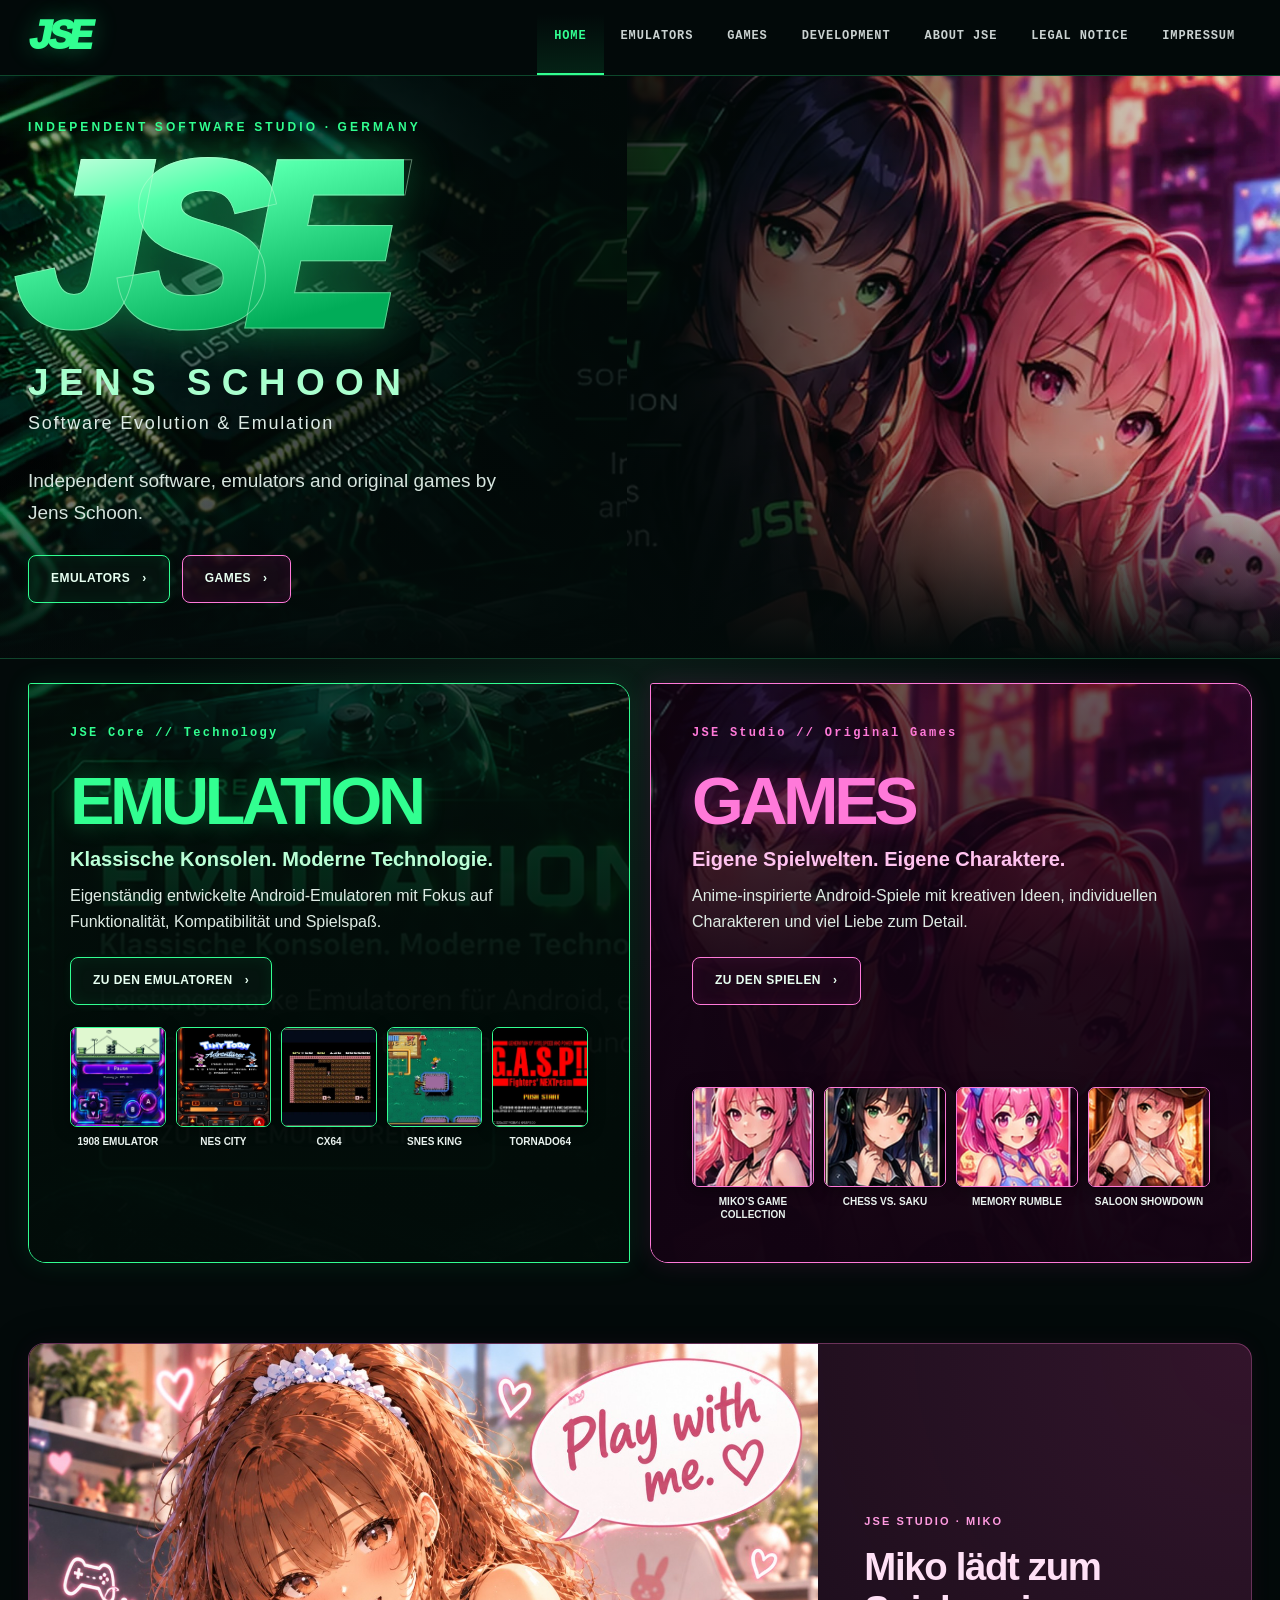
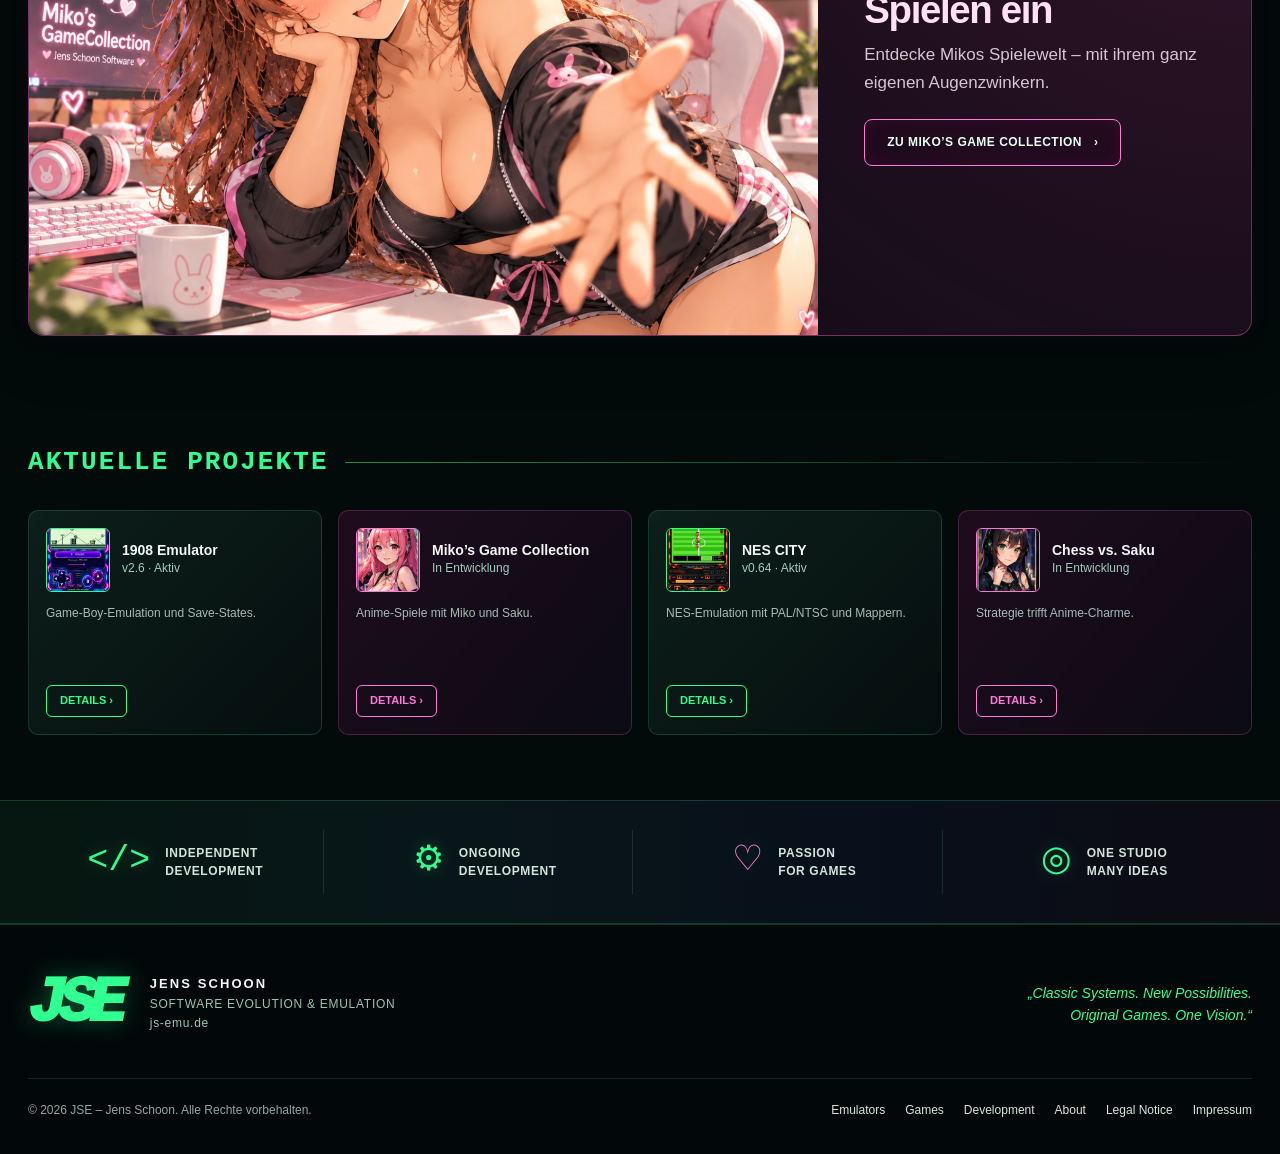
==== index.html @ 4e49dca0 "Add files via upload" ====
<!DOCTYPE html><html lang="de"><head><meta charset="utf-8"><meta name="viewport" content="width=device-width,initial-scale=1"><title>Independent Software, Emulators &amp; Games | JSE – Jens Schoon Software Evolution &amp; Emulation</title><meta name="description" content="JSE vereint eigenständig entwickelte Android-Emulatoren und Anime-inspirierte Spiele."><meta name="theme-color" content="#030a0a"><meta name="robots" content="index,follow"><link rel="canonical" href="https://js-emu.de/"><link rel="icon" type="image/png" href="[data-uri]"><style>/* JSE — Jens Schoon Software Evolution & Emulation | responsive local-first theme */
:root{color-scheme:dark;--bg:#030a0a;--panel:#081414;--panel2:#0e191a;--text:#f2f6f4;--muted:#acbcb8;--line:rgba(89,255,167,.22);--green:#32ff91;--pink:#ff79d9;--gold:#f2cc88;--radius:18px}
*{box-sizing:border-box}html{scroll-behavior:smooth;scroll-padding-top:90px}body{margin:0;background:var(--bg);color:var(--text);font-family:Inter,ui-sans-serif,-apple-system,BlinkMacSystemFont,"Segoe UI",Arial,sans-serif;line-height:1.6}img{max-width:100%;height:auto}a{text-decoration:none;color:inherit}button{font:inherit}button,a{-webkit-tap-highlight-color:transparent}a:focus-visible,button:focus-visible{outline:2px solid var(--green);outline-offset:5px}::selection{background:var(--green);color:#05140a}
.container{width:min(1240px,calc(100% - 56px));margin:auto}.sr-only{position:absolute;width:1px;height:1px;overflow:hidden;clip:rect(0,0,0,0);white-space:nowrap}.mono,.eyebrow,.mini-kicker,.version,.sub-label,.site-nav,.logo,.section-head,.stat-label,.button,.chip{font-family:ui-monospace,SFMono-Regular,Consolas,"Liberation Mono",monospace;letter-spacing:.055em}
.site-header{height:76px;position:sticky;top:0;z-index:100;background:rgba(3,10,10,.93);border-bottom:1px solid rgba(47,255,144,.25);backdrop-filter:blur(16px)}.head-inner{height:100%;display:flex;align-items:center;justify-content:space-between;gap:18px}.logo{color:var(--green);font-size:42px;letter-spacing:-.12em;font-weight:1000;font-style:italic;line-height:1;white-space:nowrap;text-shadow:0 0 24px rgba(37,255,146,.32);padding-right:9px}.site-nav{height:100%;display:flex;align-items:stretch;gap:0}.site-nav a{font-size:12px;font-weight:750;text-transform:uppercase;padding:0 17px;display:flex;align-items:center;justify-content:center;color:#cad2d1;border-bottom:2px solid transparent;transition:.2s}.site-nav a:hover,.site-nav a[aria-current="page"]{color:var(--green);background:linear-gradient(0deg,rgba(26,255,132,.10),transparent 82%);border-bottom-color:var(--green)}.menu-toggle{display:none;background:none;border:1px solid var(--line);color:var(--green);border-radius:8px;padding:9px;cursor:pointer}.menu-toggle span{display:block;width:25px;height:2px;background:currentColor;margin:5px 2px}.menu-toggle[aria-expanded="true"]{background:#143227}
.hero{position:relative;min-height:485px;display:flex;align-items:center;isolation:isolate;overflow:hidden;border-bottom:1px solid rgba(59,255,151,.24)}.hero:before,.hero:after{content:"";position:absolute;inset:0;z-index:-2;pointer-events:none}.hero:before{right:49%;background:url("[data-uri]") 35% center/cover no-repeat;filter:saturate(1.2)}.hero:after{left:49%;background:url("[data-uri]") center 25%/cover no-repeat;filter:saturate(1.08)}.hero-shade{position:absolute;inset:0;z-index:-1;background:linear-gradient(90deg,rgba(2,9,9,.33),rgba(2,10,9,.82) 29%,rgba(2,10,9,.89) 48%,rgba(2,9,9,.47) 70%,rgba(2,9,9,.04)),linear-gradient(0deg,#040b0b,transparent 35%)}.hero-content{position:relative;padding-top:42px;padding-bottom:55px}.hero-overline{color:var(--green);text-transform:uppercase;font-size:12px;font-weight:800;letter-spacing:.26em;margin-bottom:8px}.hero-mark{font-size:clamp(110px,18vw,244px);font-style:italic;font-weight:1000;letter-spacing:-.115em;line-height:.9;margin:0 20px 8px -15px;padding-right:.15em;background:linear-gradient(165deg,#e8ffee 0%,#54ffab 30%,#01ac58 80%);color:transparent;background-clip:text;-webkit-background-clip:text;-webkit-text-stroke:1px rgba(201,255,217,.45);filter:drop-shadow(0 0 24px rgba(27,255,124,.4));width:max-content;max-width:100%}.hero-name{font-size:clamp(19px,3.1vw,37px);font-weight:700;letter-spacing:.28em;line-height:1.2;text-transform:uppercase;color:#a9ffce;margin:4px 0 4px}.hero-subtitle{font-size:clamp(13px,1.8vw,18px);color:#dcebe5;letter-spacing:.1em;margin:0}.hero-desc{font-size:clamp(15px,2vw,19px);max-width:480px;color:#d6e4de;margin:27px 0 0;line-height:1.7}.hero-actions{margin-top:26px;display:flex;gap:12px;flex-wrap:wrap}
.btn{display:inline-flex;align-items:center;justify-content:center;gap:12px;padding:13px 22px;min-height:46px;border-radius:8px;font-weight:800;text-transform:uppercase;font-size:12px;letter-spacing:.04em;border:1px solid var(--green);color:#e7fff1;background:rgba(9,28,20,.55);box-shadow:inset 0 0 16px rgba(20,255,123,.07),0 0 10px rgba(20,255,123,.07);transition:transform .2s,box-shadow .2s,background .2s;cursor:pointer}.btn:hover{background:#104c2d;box-shadow:0 0 22px rgba(30,255,129,.25);transform:translateY(-2px)}.btn.pink{border-color:var(--pink);background:rgba(35,9,30,.55);box-shadow:inset 0 0 16px rgba(255,60,195,.07)}.btn.pink:hover{background:#5c1747;box-shadow:0 0 20px rgba(255,109,207,.25)}.btn.fill{background:var(--green);color:#03220f}.btn.fill:hover{background:#9cffbc}.btn:focus-visible{outline-offset:3px}
.worlds{padding:24px 0 42px;background:radial-gradient(ellipse at center top,#0a1b16 0%,transparent 55%)}.world-grid{display:grid;grid-template-columns:1fr 1fr;gap:20px}.world{--accent:var(--green);position:relative;min-width:0;overflow:hidden;background:#071712;border:1px solid var(--accent);border-radius:3px 18px 3px 18px;box-shadow:0 0 27px rgba(39,255,133,.10),inset 0 0 38px rgba(0,0,0,.4);isolation:isolate;display:flex;flex-direction:column;min-height:580px}.world:before{content:"";position:absolute;inset:0;z-index:-2;background:url("[data-uri]") center/cover no-repeat;opacity:.48;filter:saturate(1.25)}.world:after{content:"";position:absolute;inset:0;z-index:-1;background:linear-gradient(180deg,rgba(2,12,9,.50) 0%,rgba(2,12,9,.9) 48%,rgba(2,12,9,.98) 100%)}.world.games{--accent:var(--pink);background:#1b0719;box-shadow:0 0 27px rgba(255,64,194,.12),inset 0 0 38px rgba(0,0,0,.4)}.world.games:before{background-image:url("[data-uri]");background-position:center 10%;opacity:.52}.world.games:after{background:linear-gradient(180deg,rgba(19,3,19,.32) 0%,rgba(18,3,18,.89) 49%,rgba(18,3,18,.98) 100%)}.world-inner{display:flex;flex-direction:column;flex:1;padding:clamp(24px,3.2vw,42px)}.mini-kicker{font-size:12px;letter-spacing:.19em;color:var(--accent);font-weight:850}.world-title{font-size:clamp(40px,5.2vw,72px);letter-spacing:-.065em;line-height:1.08;margin:22px 0 5px;text-transform:uppercase;font-weight:900;color:var(--accent);text-shadow:0 0 22px rgba(30,255,130,.3)}.world.games .world-title{text-shadow:0 0 22px rgba(255,65,198,.3)}.world-tagline{font-size:clamp(15px,1.65vw,20px);font-weight:800;color:#baffd6;margin:0 0 8px}.world.games .world-tagline{color:#ffc2ef}.world-copy{color:#deebe4;line-height:1.65;margin:0 0 22px;font-size:clamp(14px,1.25vw,16px)}.world .btn{align-self:start;margin-bottom:22px}.world-previews{display:grid;grid-template-columns:repeat(4,minmax(0,1fr));gap:10px;margin-top:auto}.preview{min-width:0;display:block;transition:transform .2s}.preview:hover{transform:translateY(-5px)}.preview-picture{height:100px;border:1px solid var(--accent);border-radius:7px;overflow:hidden;box-shadow:0 2px 16px rgba(0,0,0,.45);background:#03160e;display:block}.preview-picture img{display:block;width:100%;height:100%;object-fit:cover}.preview-name{display:block;text-align:center;margin-top:8px;color:#e9f2ee;font-size:10px;line-height:1.3;font-weight:750;text-transform:uppercase}.world.games .preview-picture{background:#230b28}
.section{padding:38px 0 65px}.section-head{display:flex;align-items:center;gap:16px;white-space:nowrap;color:var(--green);font-size:clamp(17px,2.1vw,26px);text-transform:uppercase;font-weight:850;letter-spacing:.08em;margin-bottom:26px}.section-head:after{content:"";display:block;height:1px;background:linear-gradient(90deg,var(--green),transparent);flex:1;opacity:.55}.section-head.pink{color:var(--pink)}.section-head.pink:after{background:linear-gradient(90deg,var(--pink),transparent)}.project-strip{display:grid;grid-template-columns:repeat(4,minmax(0,1fr));gap:16px}.project-mini{display:flex;flex-direction:column;justify-content:space-between;border:1px solid rgba(91,255,170,.16);border-radius:10px;background:linear-gradient(135deg,rgba(14,34,29,.9),rgba(5,15,15,.96));padding:17px;min-width:0;min-height:225px;transition:border-color .2s,transform .2s}.project-mini:hover{border-color:rgba(91,255,170,.6);transform:translateY(-3px)}.project-mini.game{border-color:rgba(255,112,212,.21);background:linear-gradient(130deg,rgba(35,12,32,.86),rgba(12,12,21,.95))}.project-mini.game:hover{border-color:var(--pink)}.mini-top{display:flex;gap:12px;align-items:center}.mini-icon{width:64px;height:64px;object-fit:cover;border:1px solid var(--green);border-radius:6px;background:#081815;flex-shrink:0}.game .mini-icon{border-color:var(--pink)}.mini-name{font-size:14px;font-weight:850;line-height:1.35}.mini-version{color:#a5cbbc;font-size:12px}.mini-copy{color:#a8bbb6;font-size:12px;margin:12px 0}.mini-link{display:inline-flex;align-items:center;align-self:start;justify-content:center;border:1px solid var(--green);color:var(--green);font-size:11px;font-weight:800;border-radius:6px;text-transform:uppercase;padding:6px 13px}.game .mini-link{border-color:var(--pink);color:var(--pink)}.mini-link:hover{background:rgba(90,255,161,.13)}
.values{border-block:1px solid rgba(69,255,142,.18);padding:29px 0;background:linear-gradient(90deg,#061610,#081619,#08101b,#0e0b14)}.values-grid{display:grid;grid-template-columns:repeat(4,minmax(0,1fr));gap:14px}.value{display:flex;gap:15px;align-items:center;justify-content:center;border-right:1px solid rgba(176,229,204,.12);min-height:64px}.value:last-child{border:0}.value-icon{font-size:35px;line-height:1;color:var(--green);filter:drop-shadow(0 0 8px rgba(44,255,136,.26));font-family:monospace}.value:nth-child(3) .value-icon{color:var(--pink)}.value p{font-size:12px;line-height:1.5;text-transform:uppercase;letter-spacing:.05em;margin:0;color:#d2e5da;font-weight:720}
.site-footer{padding:48px 0 34px;border-top:1px solid rgba(80,255,141,.18);background:#020809}.footer-top{display:flex;justify-content:space-between;align-items:center;gap:20px}.footer-brand{display:flex;gap:22px;align-items:center}.footer-brand .logo{font-size:63px}.footer-label{font-size:13px;letter-spacing:.16em;font-weight:800}.footer-sub{color:#9ac5b2;font-size:12px;letter-spacing:.06em}.footer-quote{color:var(--green);font-size:14px;font-style:italic;text-align:right;max-width:310px;line-height:1.6}.footer-bottom{display:flex;justify-content:space-between;gap:18px;flex-wrap:wrap;border-top:1px solid rgba(70,255,143,.13);padding-top:22px;margin-top:42px;color:#92a8a0;font-size:12px}.footer-bottom a{color:#d5e7dc}.footer-bottom a:hover{color:var(--green)}.footer-links{display:flex;gap:20px;flex-wrap:wrap}
.page-intro{position:relative;overflow:hidden;border-bottom:1px solid var(--line);padding:65px 0 56px;background:radial-gradient(ellipse at 30% 0%,rgba(28,150,83,.18),transparent 55%),#040c0b}.page-intro.pink-intro{background:radial-gradient(ellipse at 70% 0%,rgba(195,56,132,.21),transparent 58%),#0b090e}.page-intro h1{font-size:clamp(50px,8vw,104px);letter-spacing:-.075em;line-height:1.0;margin:12px 0 18px;text-transform:uppercase}.page-intro p{color:#c3d1cb;font-size:clamp(16px,1.8vw,21px);max-width:830px;line-height:1.68;margin:0}.page-intro .eyebrow{color:var(--green);font-size:12px;font-weight:850;text-transform:uppercase}.pink-intro .eyebrow{color:var(--pink)}.page-main{padding:38px 0 80px}
.emu-card{border:1px solid rgba(74,255,142,.25);background:linear-gradient(130deg,#0d1a19,#071111);border-radius:16px;padding:clamp(22px,3.5vw,40px);margin-bottom:26px}.emu-number{color:var(--green);font-size:13px;letter-spacing:.2em;font-weight:900}.emu-card h2{font-size:clamp(33px,4.1vw,56px);line-height:1.1;letter-spacing:-.06em;margin:8px 0 16px}.badges{display:flex;flex-wrap:wrap;gap:8px;margin-bottom:24px}.badge{border:1px solid rgba(226,244,231,.25);padding:6px 13px;color:#e6f1e9;font-size:13px;white-space:nowrap;border-radius:4px}.badge.ver{color:var(--green);border-color:var(--green)}.badge.status::before{content:"";display:inline-block;width:8px;height:8px;background:var(--green);border-radius:50%;margin-right:9px;box-shadow:0 0 9px rgba(30,255,132,.65)}.emu-desc{font-size:clamp(16px,1.8vw,21px);color:#d0ded6;line-height:1.65;max-width:990px}.feature-tags{display:flex;gap:9px;flex-wrap:wrap;margin:24px 0}.chip{display:inline-flex;font-size:11px;padding:6px 12px;border:1px solid rgba(90,255,161,.24);color:#b2eecb;border-radius:20px;background:rgba(9,55,32,.2)}.emu-gallery{display:grid;grid-template-columns:repeat(2,minmax(0,1fr));gap:17px;margin:25px 0}.emu-gallery img{width:100%;height:clamp(280px,40vw,580px);object-fit:contain;background:#050b0a;border:1px solid rgba(106,238,158,.15);border-radius:10px;display:block}.download-row{display:flex;align-items:center;gap:20px;flex-wrap:wrap;margin-top:22px}.download-help{color:#99b6a8;font-size:13px;max-width:420px}.emu-card.compact{margin-bottom:18px}.emu-card.compact p{color:#bfd0c6;font-size:16px}
.games-grid{display:grid;grid-template-columns:repeat(2,minmax(0,1fr));gap:22px}.game-card{display:grid;grid-template-columns:195px 1fr;gap:25px;border:1px solid rgba(255,122,216,.22);background:linear-gradient(135deg,#1d1020,#0b1015);padding:20px;border-radius:13px;min-width:0}.game-card img{width:100%;height:260px;object-fit:cover;border:1px solid rgba(255,113,211,.45);border-radius:9px}.game-card h2{font-size:clamp(23px,2.4vw,31px);line-height:1.15;margin:8px 0 8px}.game-card p{color:#ddc7d8;font-size:15px;line-height:1.6}.game-tag{font-size:11px;letter-spacing:.11em;font-weight:850;color:var(--pink)}.game-art-note{color:#b59cb2;font-size:12px}.info-box{padding:24px;border:1px solid rgba(139,255,191,.2);border-radius:12px;background:#0b1713;margin-top:24px;color:#c6d9d0}.info-box.pink-info{border-color:rgba(255,110,212,.25);background:#160e17}.info-box h2{margin:0 0 12px;font-size:21px;color:var(--green)}.info-box.pink-info h2{color:var(--pink)}
.timeline{display:grid;gap:18px}.timeline-card{border:1px solid rgba(92,255,167,.2);border-radius:12px;background:#0b1714;padding:26px}.timeline-card .date{color:var(--green);font:700 12px ui-monospace,monospace;letter-spacing:.1em}.timeline-card h2{margin:10px 0;font-size:clamp(20px,2.8vw,29px)}.timeline-card p{color:#b9cec3;margin:0}.about-grid{display:grid;grid-template-columns:1.2fr .8fr;gap:24px}.about-panel{padding:32px;background:#091715;border:1px solid var(--line);border-radius:14px}.about-panel h2{margin-top:0;color:var(--green)}.about-panel p{color:#cadbd2}.legal-layout{max-width:900px;margin:auto}.legal-card{border:1px solid rgba(75,255,145,.29);border-top:4px solid var(--green);background:#111817;padding:clamp(24px,5vw,52px);border-radius:3px}.legal-card article{padding:25px 0;border-bottom:1px solid rgba(244,255,245,.18)}.legal-card article:first-child{padding-top:0}.legal-card article:last-child{border:0;padding-bottom:0}.legal-card h2{color:var(--green);font-size:15px;letter-spacing:.13em;font-weight:800;margin:0 0 14px}.legal-card p{font-size:clamp(17px,2.4vw,23px);line-height:1.75;margin:0;color:#f1f4f1}
@media(max-width:1050px){.site-nav a{padding:0 11px;font-size:11px}.project-strip{grid-template-columns:repeat(2,minmax(0,1fr))}.world-previews{gap:6px}.preview-picture{height:83px}.world-inner{padding:24px}.game-card{grid-template-columns:150px 1fr;gap:15px}}
@media(max-width:720px){.site-header{height:69px}.container{width:calc(100% - 34px)}.logo{font-size:37px}.menu-toggle{display:block}.site-nav{position:absolute;top:69px;left:0;right:0;height:auto;display:none;flex-direction:column;background:rgba(2,11,10,.98);border-bottom:1px solid var(--green);box-shadow:0 15px 30px rgba(0,0,0,.6);padding:10px 20px 22px}.site-nav.open{display:flex}.site-nav a{font-size:14px;justify-content:flex-start;min-height:48px;border-bottom:1px solid rgba(48,255,148,.14)}.hero{min-height:465px}.hero:before{right:45%;background-position:45% center}.hero:after{left:39%;background-position:56% center;opacity:.83}.hero-shade{background:linear-gradient(90deg,rgba(3,11,9,.69),rgba(3,11,9,.76) 39%,rgba(3,11,9,.35) 82%),linear-gradient(0deg,#040b0b,transparent 35%)}.hero-content{padding-top:48px;padding-bottom:48px}.hero-mark{font-size:clamp(105px,23vw,175px);margin-left:-7px}.hero-name{font-size:clamp(17px,4vw,28px);letter-spacing:.15em}.hero-subtitle{font-size:13px;letter-spacing:.045em;max-width:290px}.hero-desc{max-width:315px;font-size:16px}.hero-actions{gap:10px}.btn{padding:11px 15px;font-size:11px}.worlds{padding-top:20px}.world-grid{grid-template-columns:1fr;gap:22px}.world{min-height:520px}.world-inner{padding:28px}.world-title{font-size:clamp(48px,11vw,70px)}.world-previews{gap:8px}.preview-picture{height:clamp(75px,24vw,122px)}.preview-name{font-size:10px}.section{padding:26px 0 45px}.section-head{white-space:normal;font-size:20px}.values-grid{grid-template-columns:repeat(2,1fr)}.value{justify-content:flex-start;padding:12px}.value:nth-child(even){border:0}.footer-top{align-items:start;flex-direction:column}.footer-quote{text-align:left}.footer-brand .logo{font-size:56px}.page-intro{padding:47px 0}.page-intro h1{font-size:clamp(45px,10vw,78px)}.page-main{padding:28px 0 60px}.games-grid{grid-template-columns:1fr}.game-card{grid-template-columns:135px 1fr}.game-card img{height:210px}.about-grid{grid-template-columns:1fr}.emu-gallery img{height:clamp(300px,75vw,580px)}}
@media(max-width:430px){.container{width:calc(100% - 28px)}.hero-mark{font-size:clamp(100px,26vw,124px)}.hero-name{letter-spacing:.11em}.hero-desc{max-width:285px}.world-inner{padding:21px}.world-title{font-size:46px}.preview-picture{height:75px}.preview-name{font-size:9px}.project-strip{gap:9px}.project-mini{padding:12px;min-height:218px}.mini-icon{width:52px;height:52px}.mini-top{gap:8px}.mini-name{font-size:12px}.mini-copy{font-size:11px}.badge{padding:6px 10px;font-size:12px}.emu-gallery{gap:8px}.emu-gallery img{height:295px}.game-card{grid-template-columns:112px 1fr;padding:12px;gap:12px}.game-card img{height:180px}.game-card h2{font-size:19px}.game-card p{font-size:13px}}
@media(prefers-reduced-motion:reduce){*,*:before,*:after{scroll-behavior:auto!important;animation:none!important;transition:none!important}}

/* JSE / Original Miko Artwork — five supplied images; existing layout untouched */
.miko-feature-area{padding:38px 0 46px;position:relative}
.miko-feature-wrap{display:grid;grid-template-columns:minmax(0,1.55fr) minmax(250px,.85fr);gap:0;overflow:hidden;align-items:stretch;border:1px solid rgba(255,118,207,.36);border-radius:16px;background:radial-gradient(circle at 100% 0,rgba(246,73,174,.15),transparent 65%),#100b14;box-shadow:0 18px 55px rgba(0,0,0,.23),0 0 24px rgba(255,54,180,.05)}
.miko-feature-wrap.tech{border-color:rgba(72,255,155,.36);background:radial-gradient(circle at 100% 0,rgba(37,209,113,.11),transparent 62%),#081210}
.miko-feature-art{margin:0;align-self:center;min-width:0;background:#160d19;display:grid;place-items:center}
.miko-feature-art img{display:block;width:100%;height:auto;object-fit:contain}
.miko-feature-caption{padding:clamp(22px,3.6vw,48px);display:flex;flex-direction:column;justify-content:center;align-items:flex-start;min-width:0}
.miko-feature-caption .miko-kicker{font-size:11px;color:#ff9ae0;font-weight:850;letter-spacing:.19em;text-transform:uppercase}
.miko-feature-wrap.tech .miko-kicker{color:var(--green)}
.miko-feature-caption h2{font-size:clamp(26px,3vw,42px);line-height:1.12;letter-spacing:-.035em;margin:15px 0 10px;color:#ffe0f6}
.miko-feature-wrap.tech h2{color:#d7ffe5}
.miko-feature-caption p{font-size:clamp(14px,1.4vw,17px);line-height:1.65;color:#d5c6d2;margin:0 0 18px}
.miko-feature-wrap.tech p{color:#b9d0c3}
.miko-feature-caption .btn{margin-top:4px}
.miko-games-intro{padding-top:34px;padding-bottom:6px}
.miko-break{grid-column:1 / -1}
.miko-break .miko-feature-wrap{grid-template-columns:minmax(0,1.25fr) minmax(220px,.75fr)}
.miko-break .miko-feature-art img{max-height:485px;object-fit:contain}
.miko-about-area{padding:0 0 54px}
.miko-about-area .miko-feature-art img{max-height:540px;object-fit:contain}
.miko-tech-area{padding:4px 0 32px}
.miko-tech-area .miko-feature-art img{max-height:420px;object-fit:contain}
@media(max-width:760px){
  .miko-feature-area{padding:24px 0 30px}
  .miko-feature-wrap,.miko-break .miko-feature-wrap{grid-template-columns:minmax(0,1fr)}
  .miko-feature-caption{padding:23px 22px 27px}
  .miko-feature-caption h2{font-size:clamp(25px,6vw,34px);margin:9px 0}
  .miko-feature-art img,.miko-break .miko-feature-art img,.miko-about-area .miko-feature-art img,.miko-tech-area .miko-feature-art img{max-height:none}
}


/* JSE CX64 Startseiten-Vorschau: Platz 3 / mobil wischbar. */
.world-grid > .world:first-child .world-previews{grid-template-columns:repeat(5,minmax(0,1fr))}
@media(max-width:720px){
 .world-grid > .world:first-child .world-previews{display:flex;gap:8px;overflow-x:auto;overflow-y:hidden;scroll-snap-type:x mandatory;scrollbar-width:thin;scrollbar-color:#20ec78 transparent;padding-bottom:8px;-webkit-overflow-scrolling:touch}
 .world-grid > .world:first-child .world-previews .preview{flex:0 0 calc((100% - 24px)/4);scroll-snap-align:start}
}

/* Deutlich sichtbare Galerie-Navigation; nicht mehr nur innerhalb einer Mobil-Media-Query. */
.world-grid > .world:first-child .preview-swipe-guide {
  display:flex; align-items:center; justify-content:space-between; gap:12px;
  flex:0 0 auto; margin-top:auto; margin-bottom:12px;
  padding:11px 12px; min-height:52px;
  background:rgba(1,37,22,.98); color:#e8fff1;
  border:2px solid #2bf589; border-radius:12px;
  box-shadow:0 0 19px rgba(20,238,116,.19);
}
.world-grid > .world:first-child .preview-swipe-help {
  color:#e3ffe9; font:600 13px/1.4 Arial,Helvetica,sans-serif;
}
.world-grid > .world:first-child .preview-swipe-help strong {color:#4dff9b; font-weight:800}
.world-grid > .world:first-child .preview-swipe-button {
  display:inline-flex; align-items:center; justify-content:center; gap:5px;
  min-height:43px; padding:9px 12px; flex-shrink:0; cursor:pointer;
  border:0; border-radius:9px; background:#26f786; color:#05200f;
  font:800 13px/1.2 Arial,Helvetica,sans-serif;
}
.world-grid > .world:first-child .preview-swipe-button span {font-size:23px;line-height:1}
.world-grid > .world:first-child .preview-swipe-button:focus-visible {outline:2px solid white;outline-offset:3px}
/* Mit dem Hinweis oben werden die Vorschaubilder direkt darunter angezeigt. */
.world-grid > .world:first-child .world-previews {margin-top:0}
@media(max-width:400px){
  .world-grid > .world:first-child .preview-swipe-guide {gap:7px;padding:9px;min-height:52px}
  .world-grid > .world:first-child .preview-swipe-help {font-size:11px}
  .world-grid > .world:first-child .preview-swipe-button {font-size:11px;padding:8px 10px}
}
</style><meta property="og:title" content="Independent Software, Emulators &amp; Games | JSE"><meta property="og:description" content="JSE vereint eigenständig entwickelte Android-Emulatoren und Anime-inspirierte Spiele."><meta property="og:type" content="website"></head><body><header class="site-header"><div class="container head-inner"><a class="logo" href="index.html" aria-label="JSE – zur Startseite">JSE</a><button type="button" class="menu-toggle" aria-label="Menü öffnen oder schließen" aria-expanded="false" aria-controls="site-nav"><span></span><span></span><span></span></button><nav class="site-nav" id="site-nav" aria-label="Hauptnavigation"><a href="index.html" aria-current="page">Home</a><a href="portfolio.html">Emulators</a><a href="games.html">Games</a><a href="blog.html">Development</a><a href="about.html">About JSE</a><a href="legal-notice.html">Legal Notice</a><a href="impressum.html">Impressum</a></nav></div></header><main><section class="hero" aria-labelledby="hero-title"><div class="hero-shade"></div><div class="container hero-content"><div class="hero-overline">Independent Software Studio · Germany</div><h1 class="hero-mark" id="hero-title">JSE</h1><div class="hero-name">Jens Schoon</div><p class="hero-subtitle">Software Evolution &amp; Emulation</p><p class="hero-desc">Independent software, emulators and original games by Jens Schoon.</p><div class="hero-actions"><a href="portfolio.html" class="btn">Emulators <span aria-hidden="true">›</span></a><a href="games.html" class="btn pink">Games <span aria-hidden="true">›</span></a></div></div></section><section class="worlds"><div class="container world-grid"><article class="world"><div class="world-inner"><span class="mini-kicker">JSE Core // Technology</span><h2 class="world-title">Emulation</h2><p class="world-tagline">Klassische Konsolen. Moderne Technologie.</p><p class="world-copy">Eigenständig entwickelte Android-Emulatoren mit Fokus auf Funktionalität, Kompatibilität und Spielspaß.</p><a class="btn" href="portfolio.html">Zu den Emulatoren <span aria-hidden="true">›</span></a><div class="preview-swipe-guide" aria-label="Weitere Emulatoren entdecken"><span class="preview-swipe-help">Weitere Emulatoren: <strong>nach rechts wischen →</strong></span><button type="button" class="preview-swipe-button" aria-controls="jse-emulator-preview" aria-label="Tornado64 anzeigen">Tornado64 <span aria-hidden="true">→</span></button></div><div class="world-previews" id="jse-emulator-preview" aria-label="Emulatoren-Vorschau, horizontal scrollbar"><a class="preview" href="portfolio.html#1908"><span class="preview-picture"><img src="[data-uri]" alt="1908 Emulator" loading="lazy"></span><span class="preview-name">1908 Emulator</span></a><a class="preview" href="portfolio.html#nes-city"><span class="preview-picture"><img src="[data-uri]" alt="NES CITY" loading="lazy"></span><span class="preview-name">NES CITY</span></a><a class="preview" href="portfolio.html#cx64"><span class="preview-picture"><img src="[data-uri]" alt="CX64 Emulator v0.79 – Commodore 64 Spielansicht" loading="lazy"></span><span class="preview-name">CX64</span></a><a class="preview" href="portfolio.html#snes-king"><span class="preview-picture"><img src="[data-uri]" alt="SNES KING – Spielszene" loading="lazy"></span><span class="preview-name">SNES KING</span></a><a class="preview" href="portfolio.html#tornado64"><span class="preview-picture"><img src="[data-uri]" alt="Tornado64 – G.A.S.P.!! Spielvorschau" loading="lazy"></span><span class="preview-name">Tornado64</span></a></div></div></article><article class="world games"><div class="world-inner"><span class="mini-kicker">JSE Studio // Original Games</span><h2 class="world-title">Games</h2><p class="world-tagline">Eigene Spielwelten. Eigene Charaktere.</p><p class="world-copy">Anime-inspirierte Android-Spiele mit kreativen Ideen, individuellen Charakteren und viel Liebe zum Detail.</p><a class="btn pink" href="games.html">Zu den Spielen <span aria-hidden="true">›</span></a><div class="world-previews"><a class="preview" href="games.html#miko"><span class="preview-picture"><img src="[data-uri]" alt="Miko’s Game Collection" loading="lazy"></span><span class="preview-name">Miko’s Game Collection</span></a><a class="preview" href="games.html#chess"><span class="preview-picture"><img src="[data-uri]" alt="Chess vs. Saku" loading="lazy"></span><span class="preview-name">Chess vs. Saku</span></a><a class="preview" href="games.html#memory"><span class="preview-picture"><img src="[data-uri]" alt="Memory Rumble" loading="lazy"></span><span class="preview-name">Memory Rumble</span></a><a class="preview" href="games.html#saloon"><span class="preview-picture"><img src="[data-uri]" alt="Saloon Showdown" loading="lazy"></span><span class="preview-name">Saloon Showdown</span></a></div></div></article></div></section><section class="miko-feature-area" aria-label="Miko – JSE Games"><div class="container"><div class="miko-feature-wrap"><figure class="miko-feature-art"><img alt="Miko im Gaming-Zimmer – Play with me" loading="lazy" decoding="async" src="[data-uri]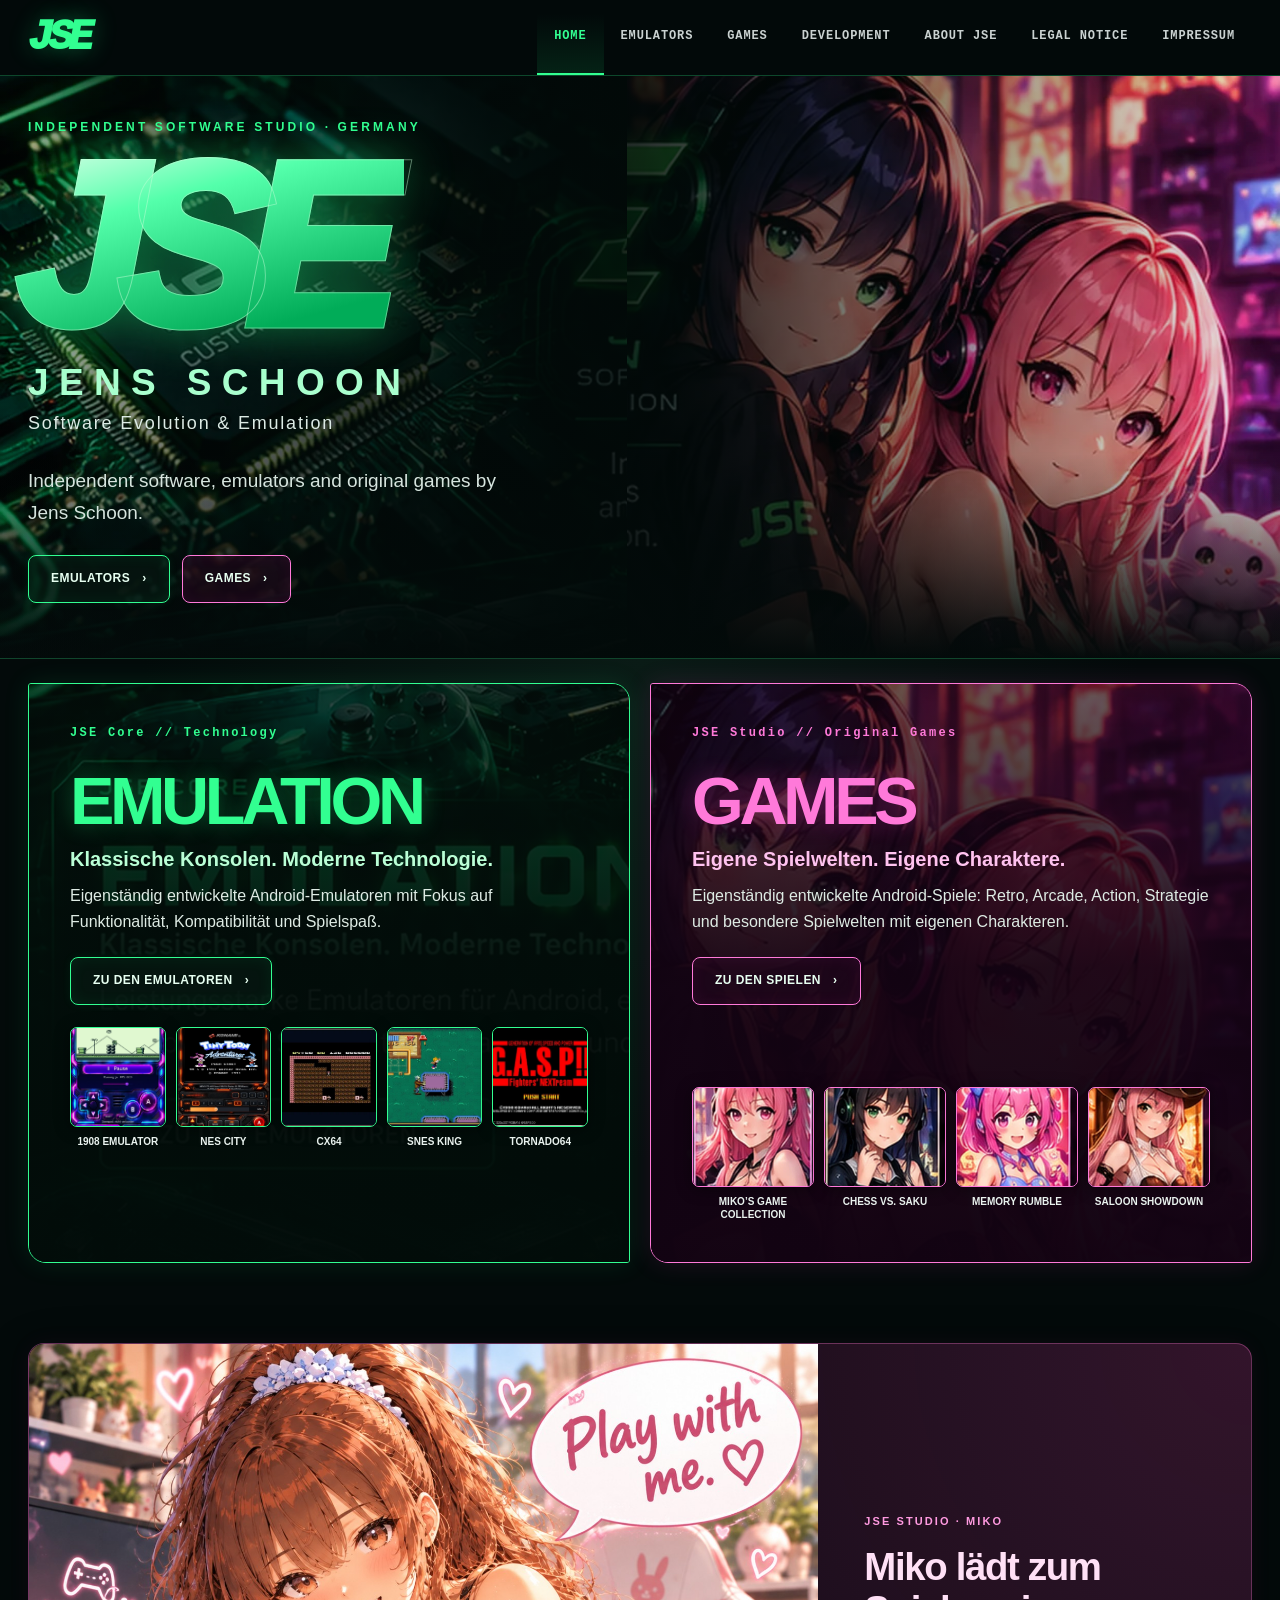
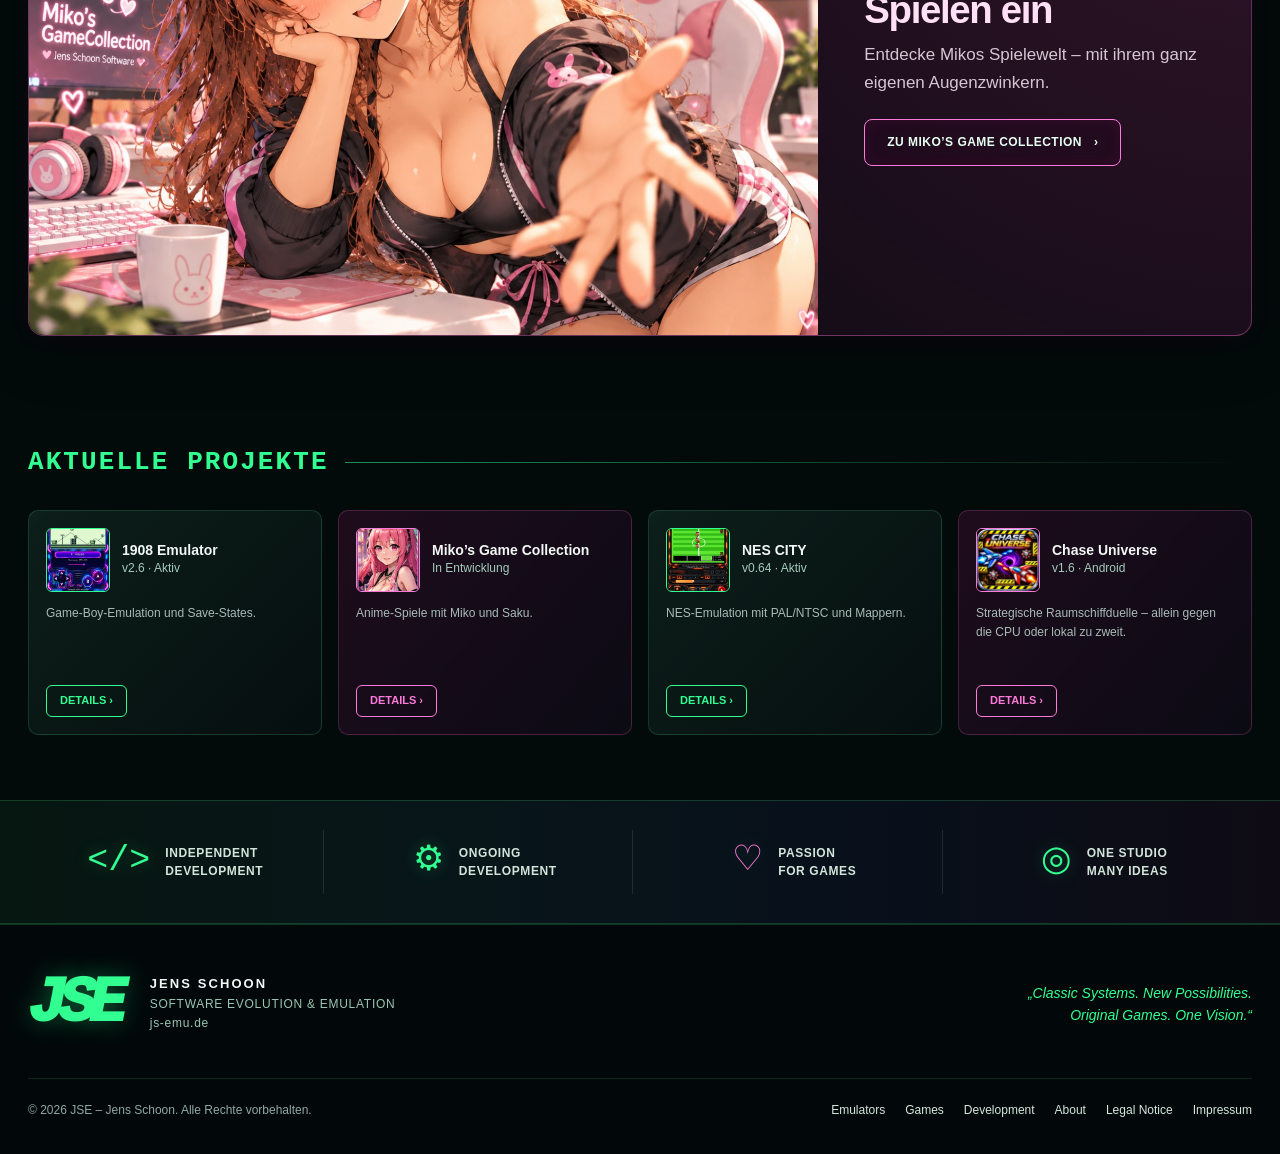
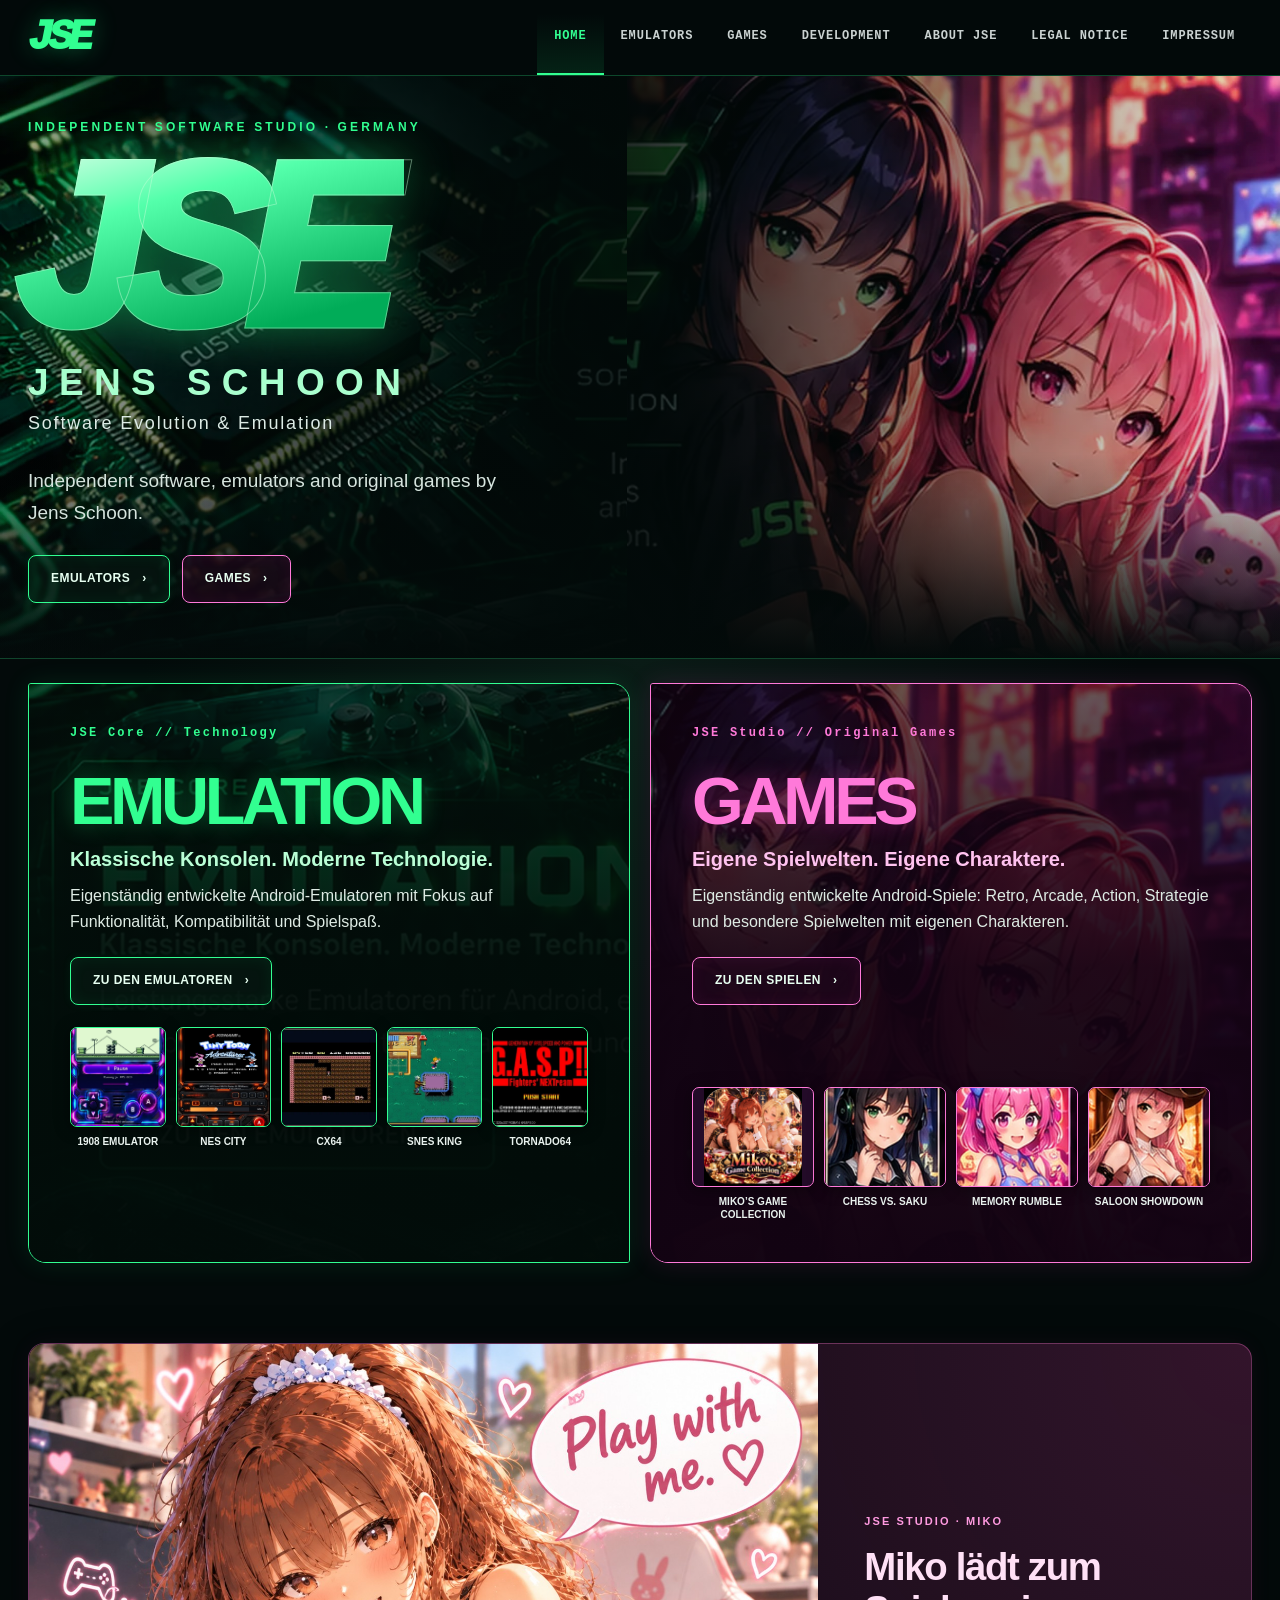
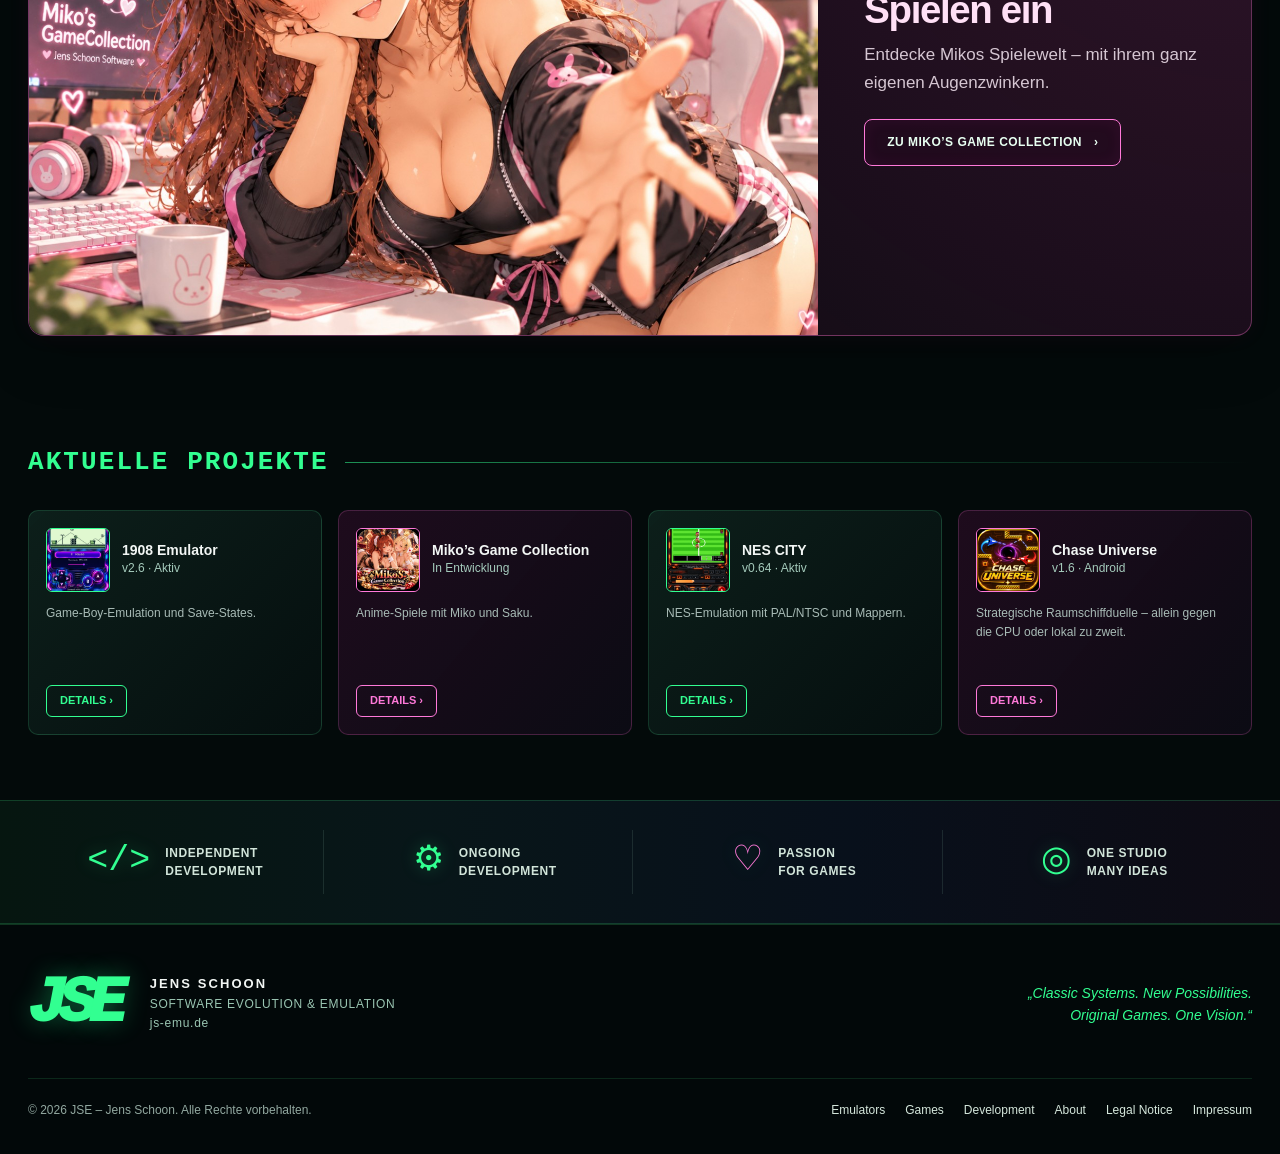
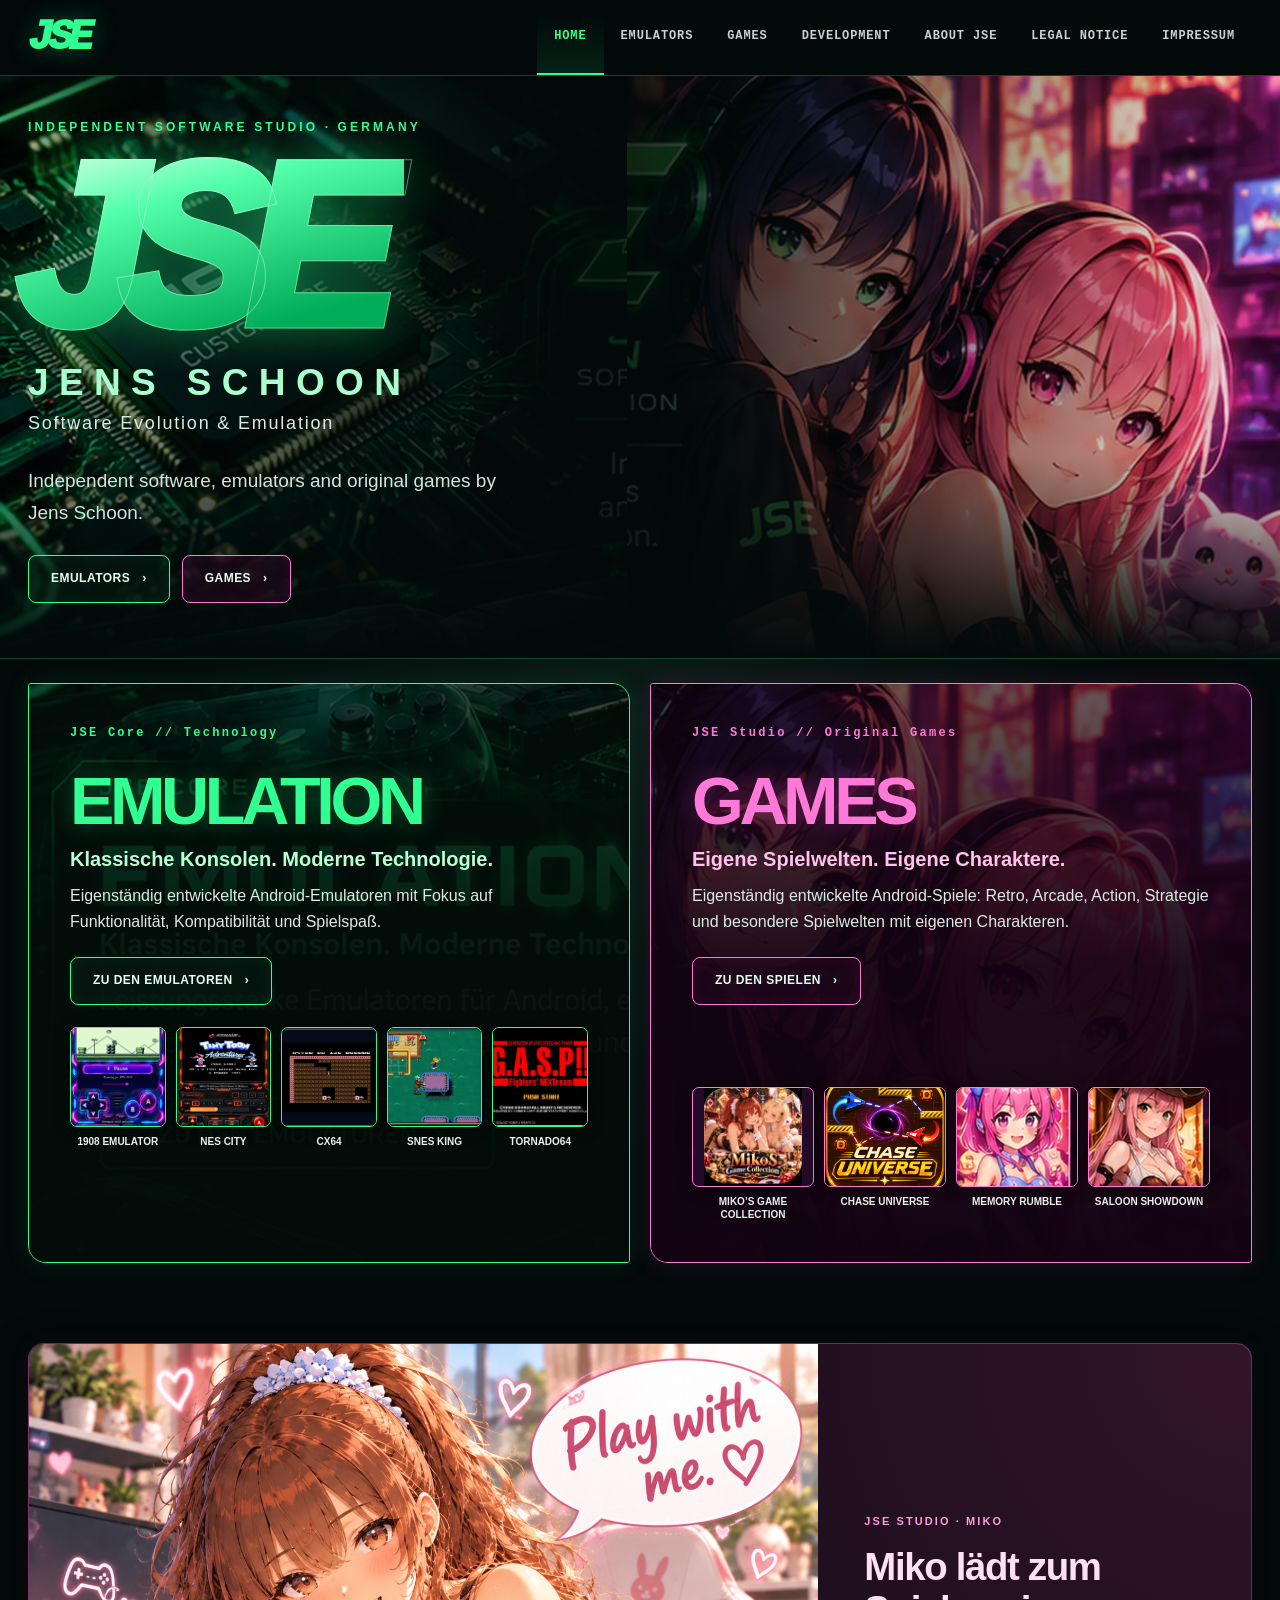
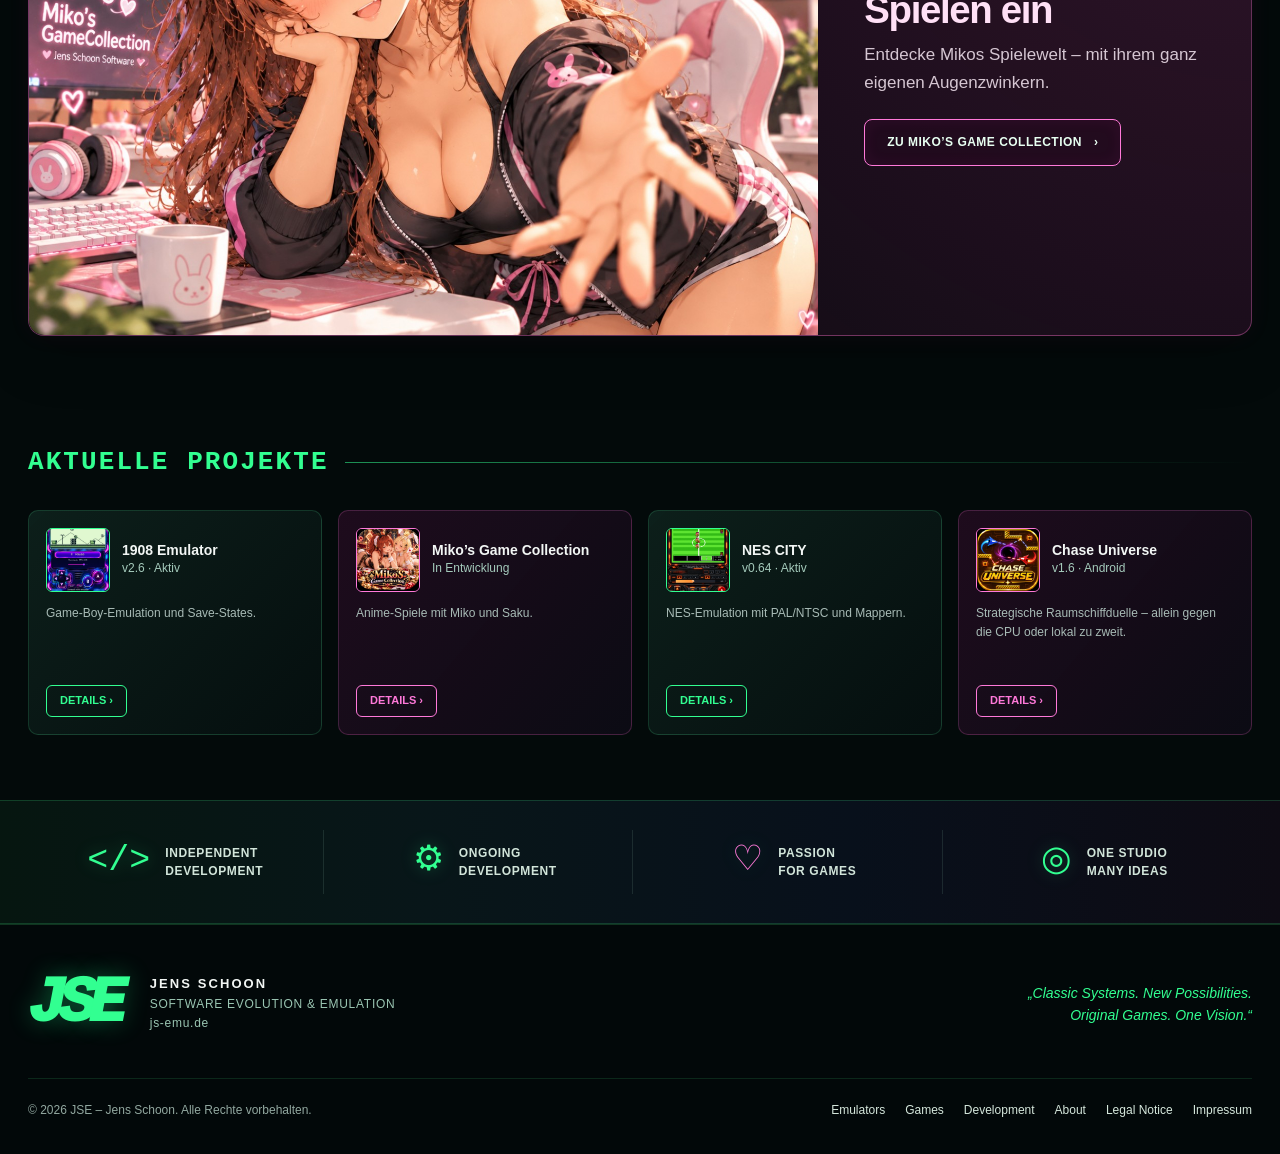
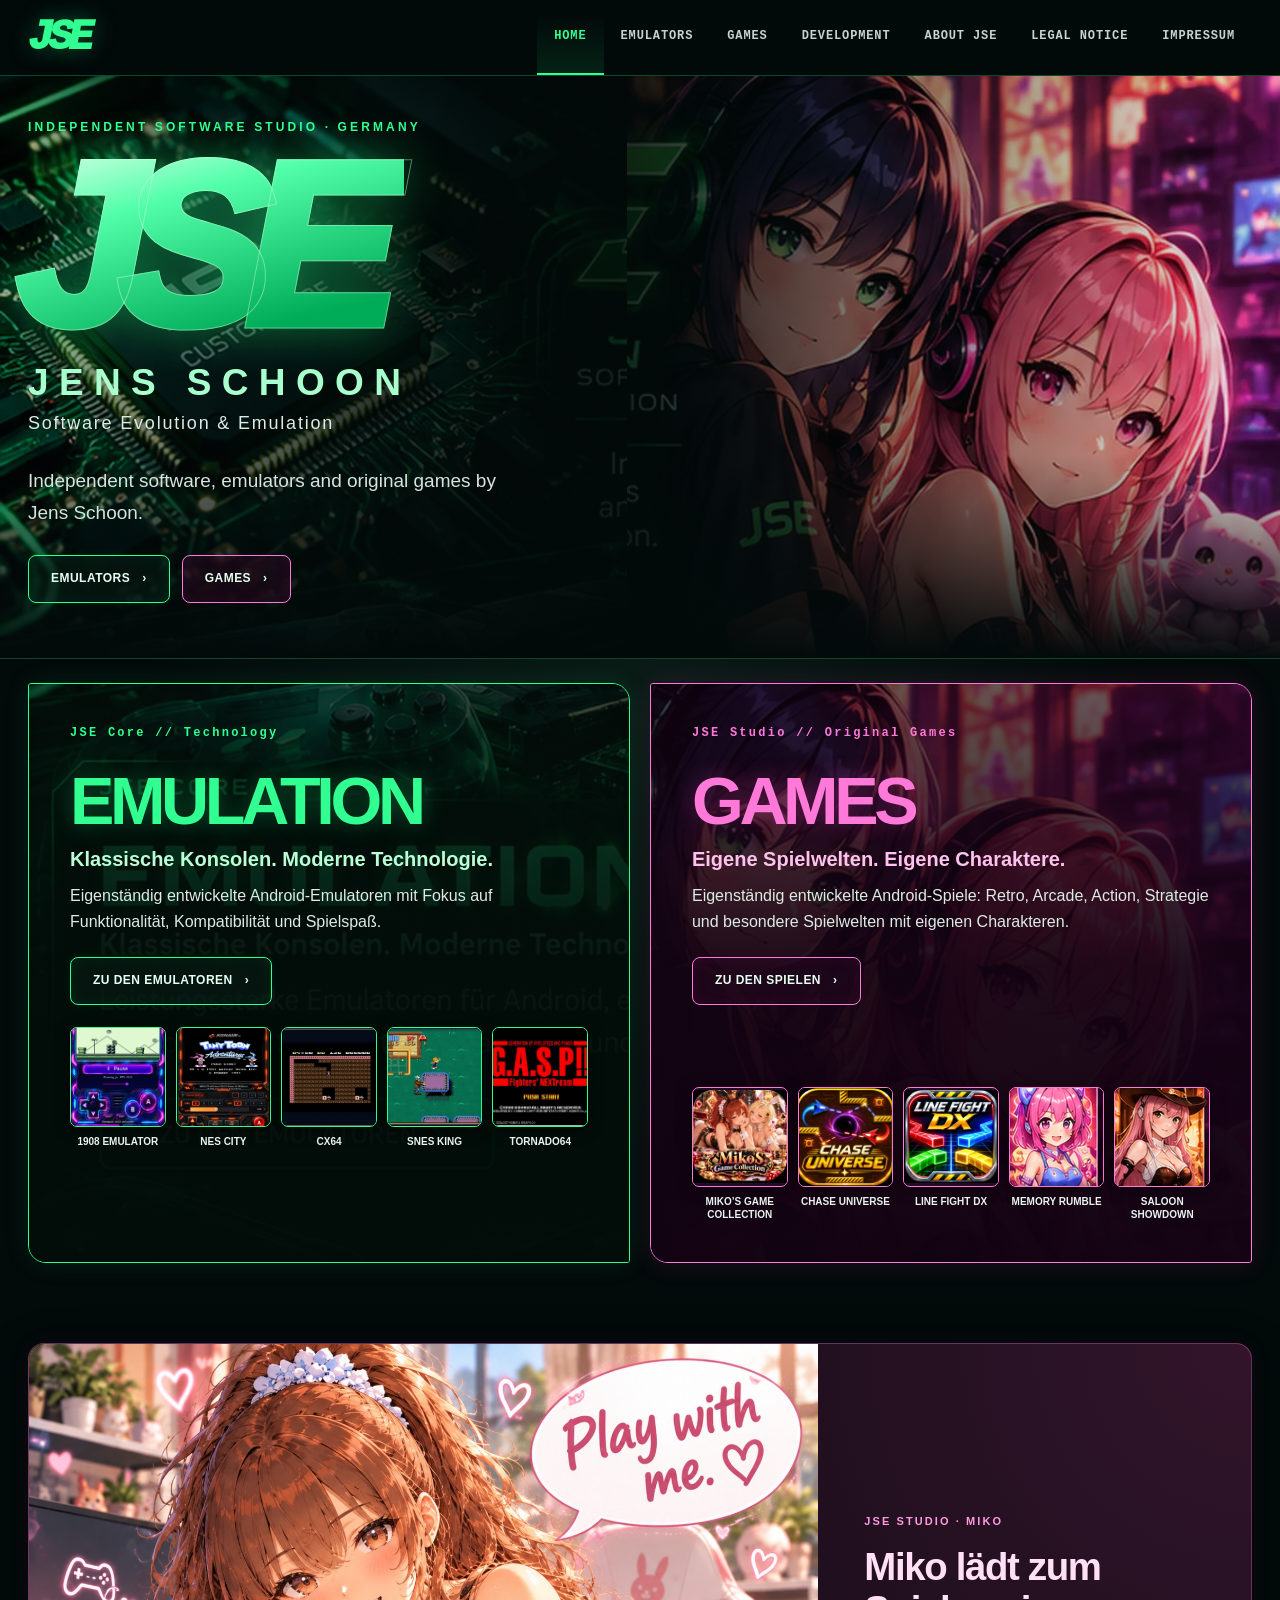
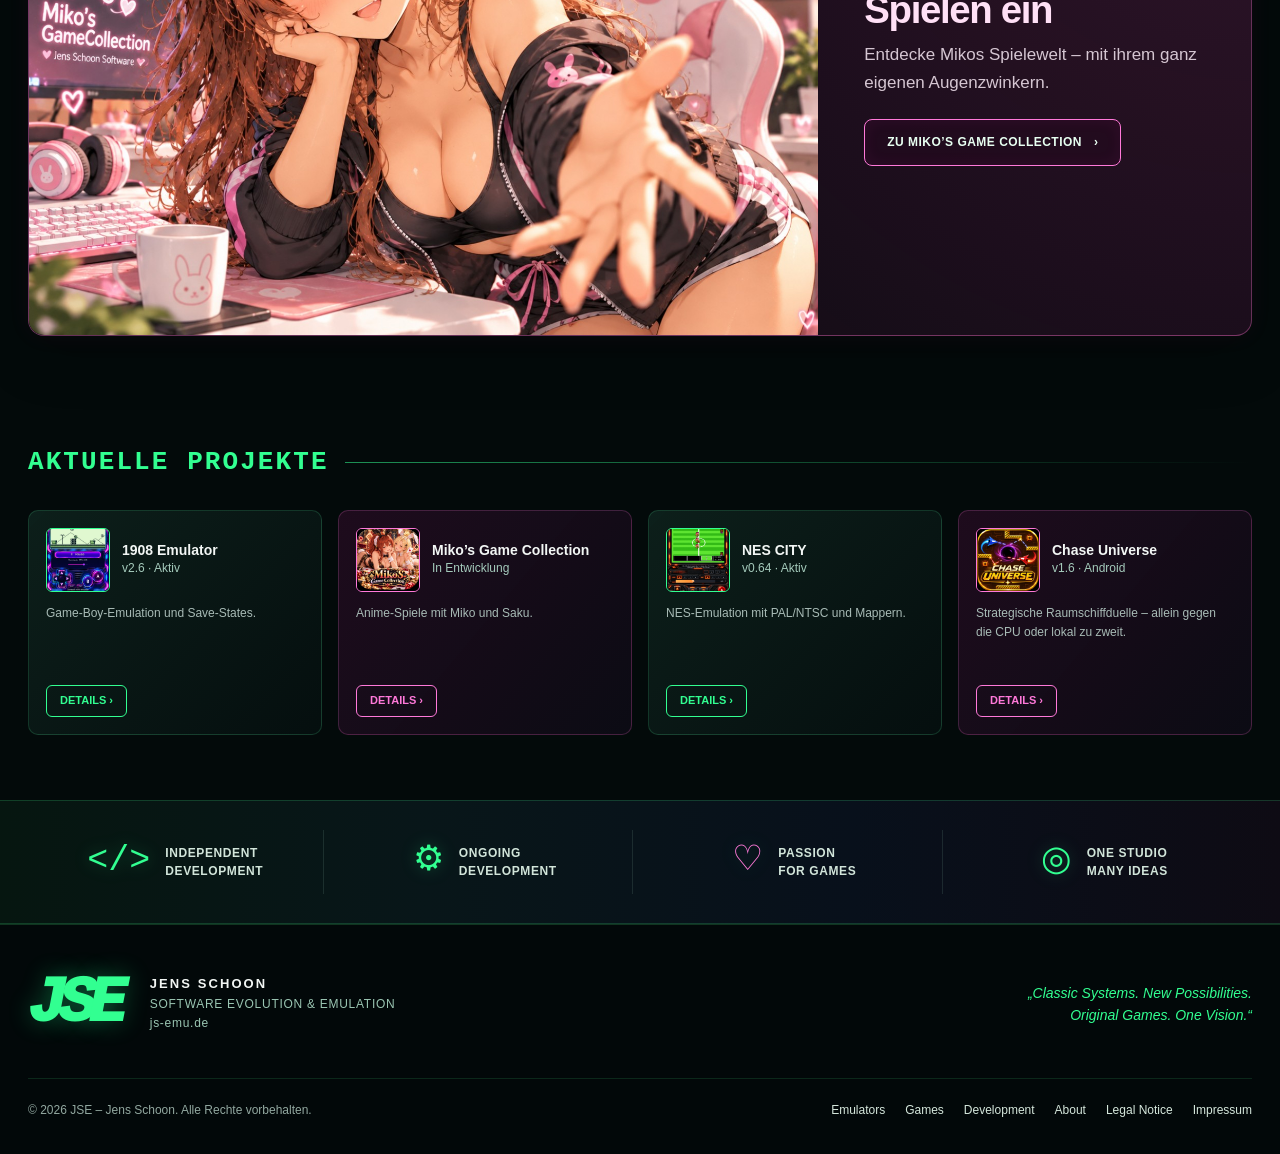
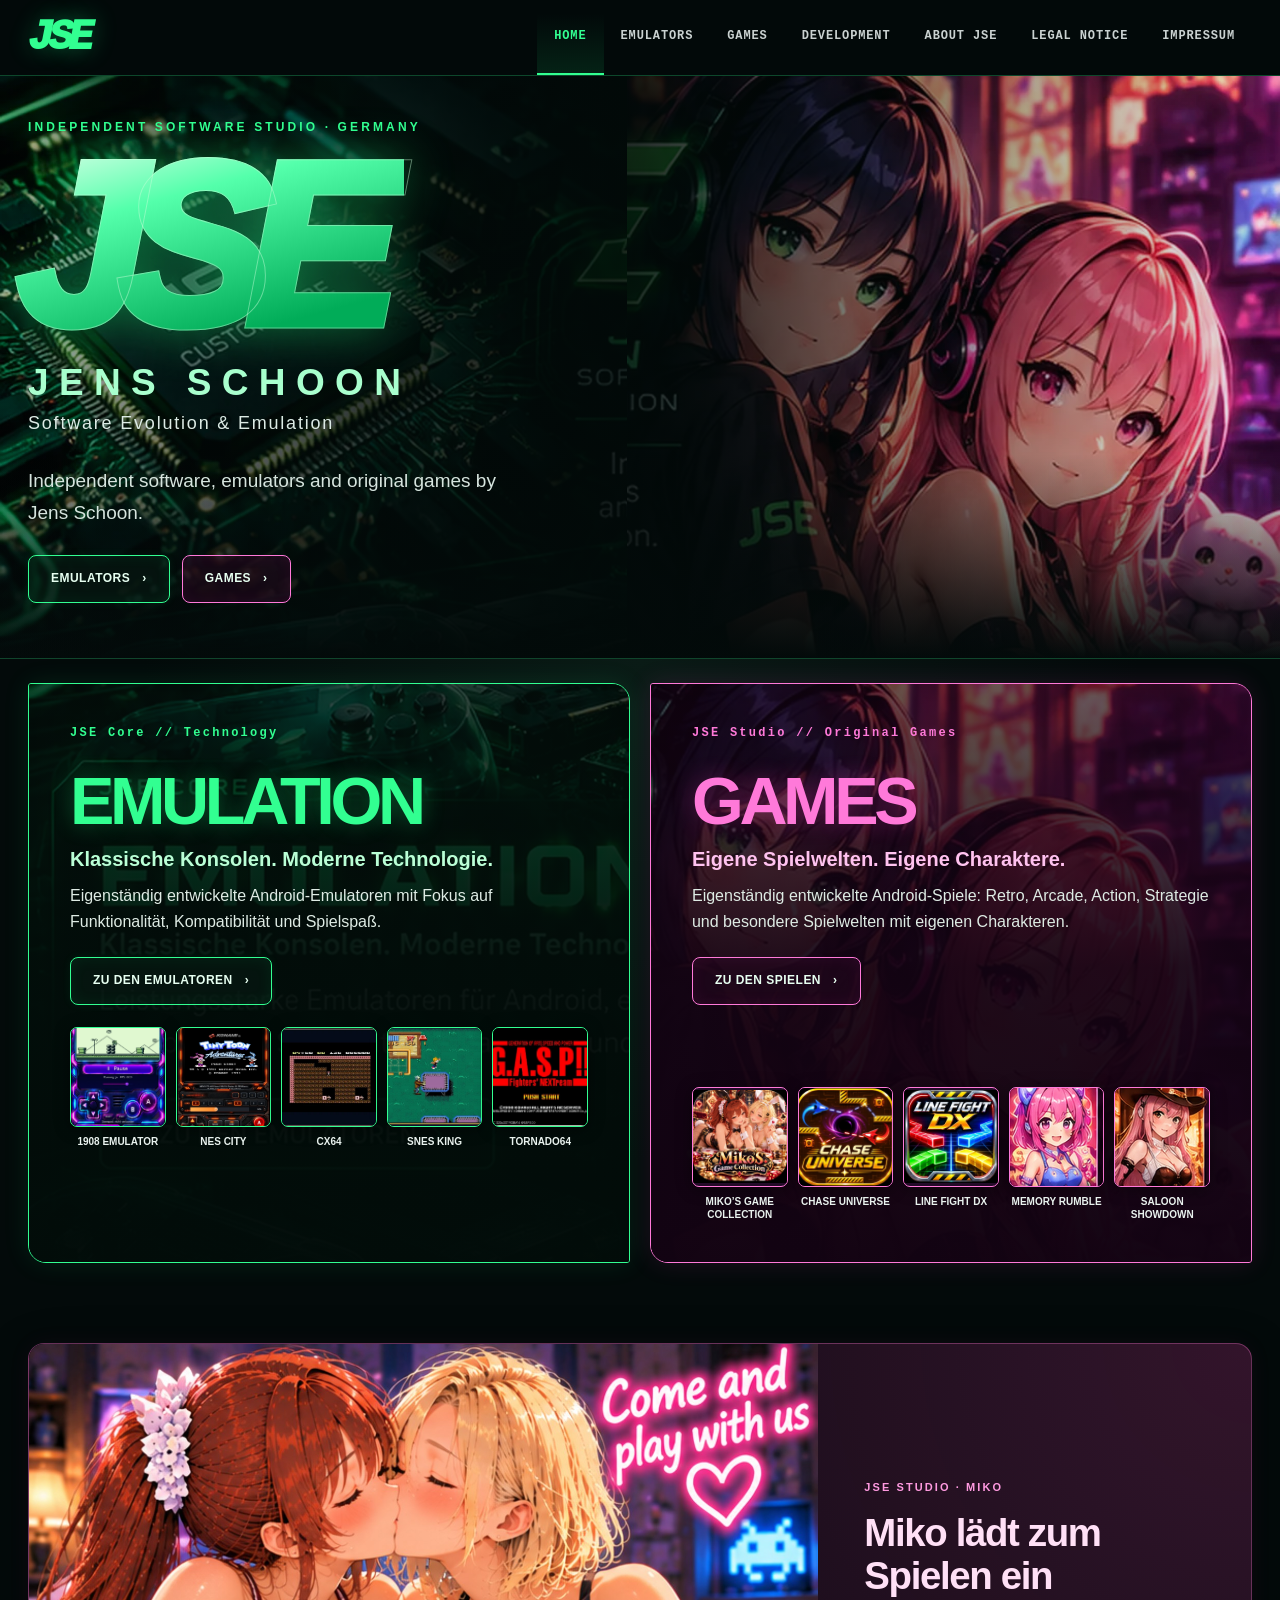
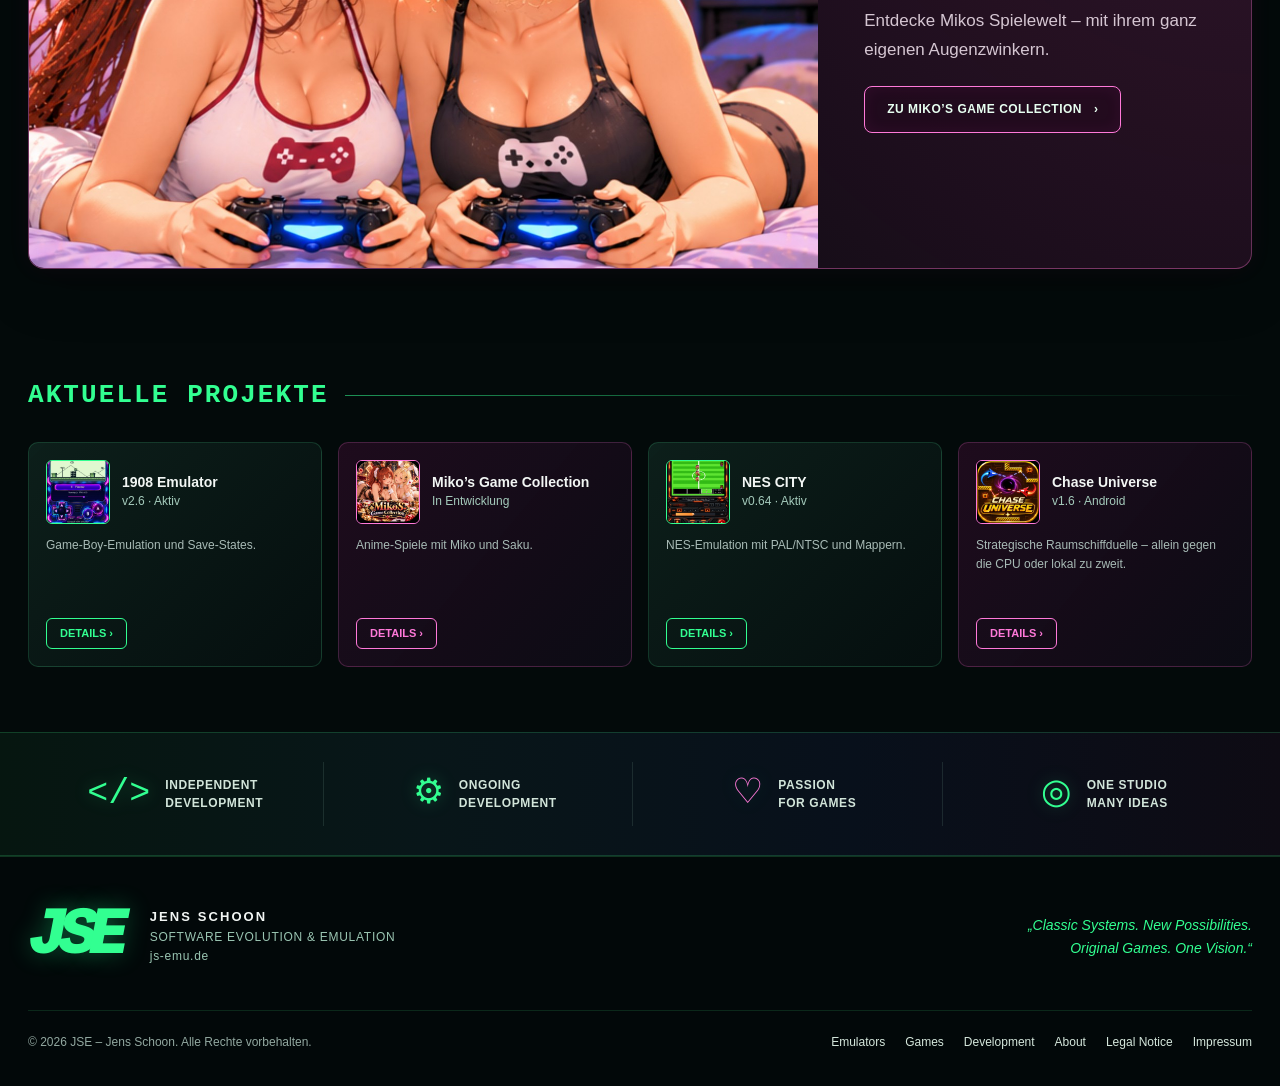
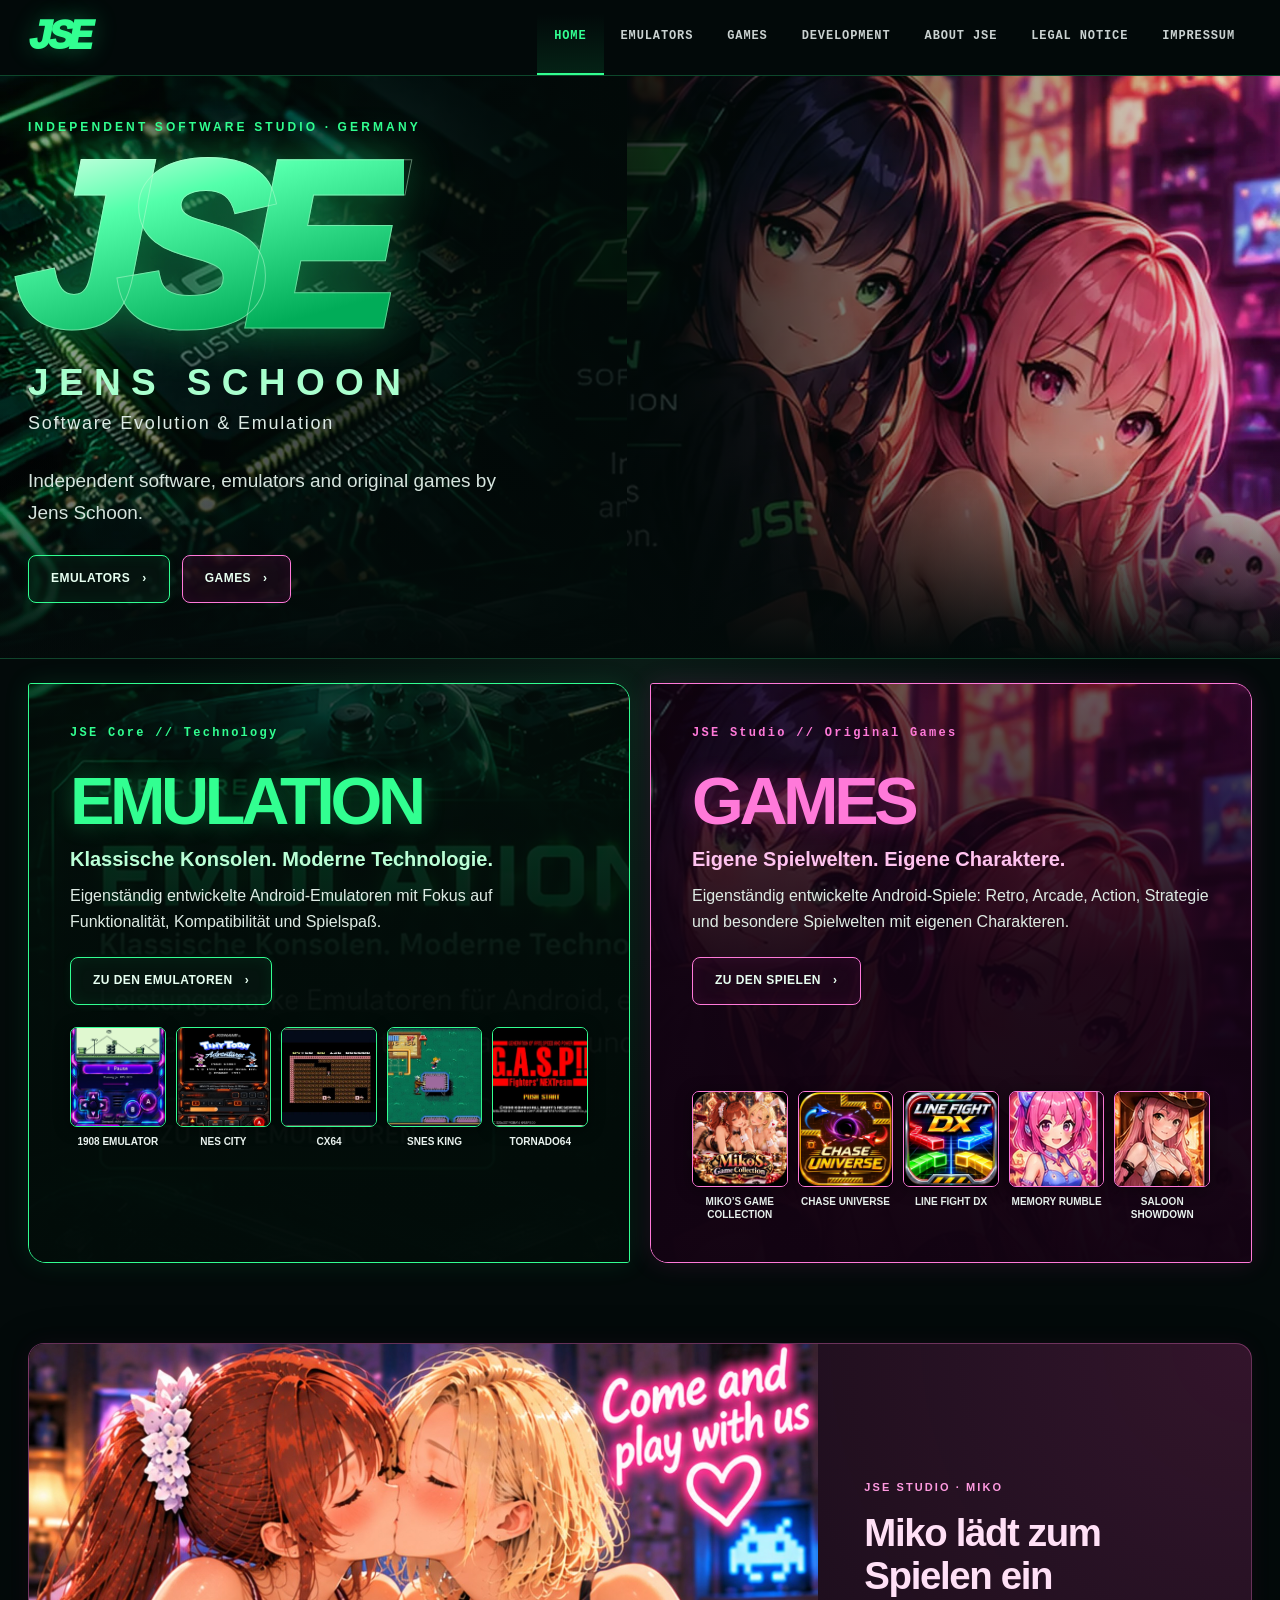
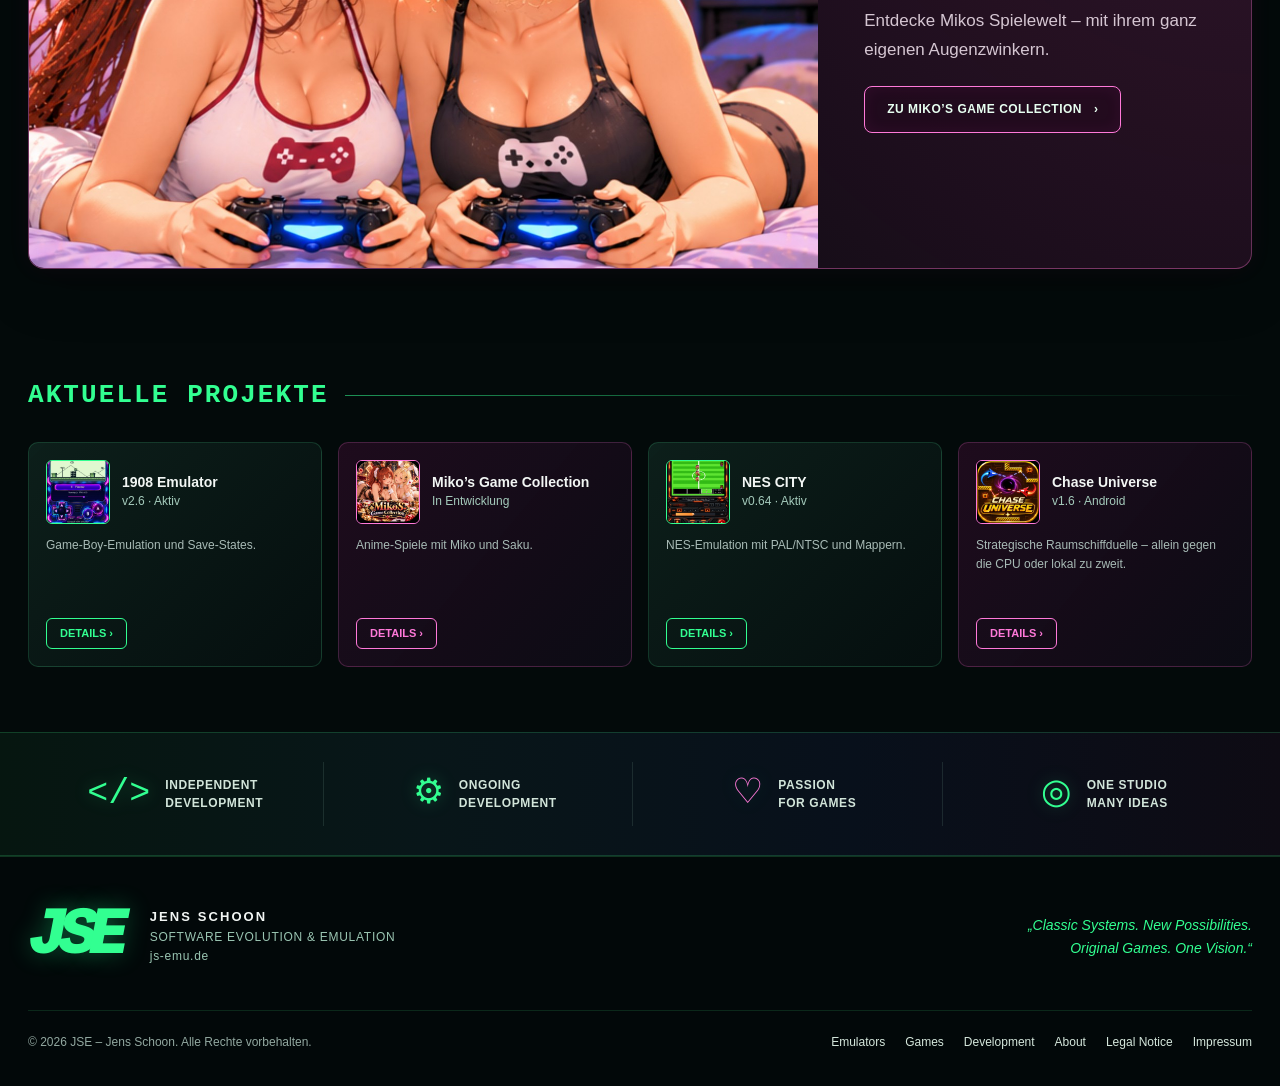
